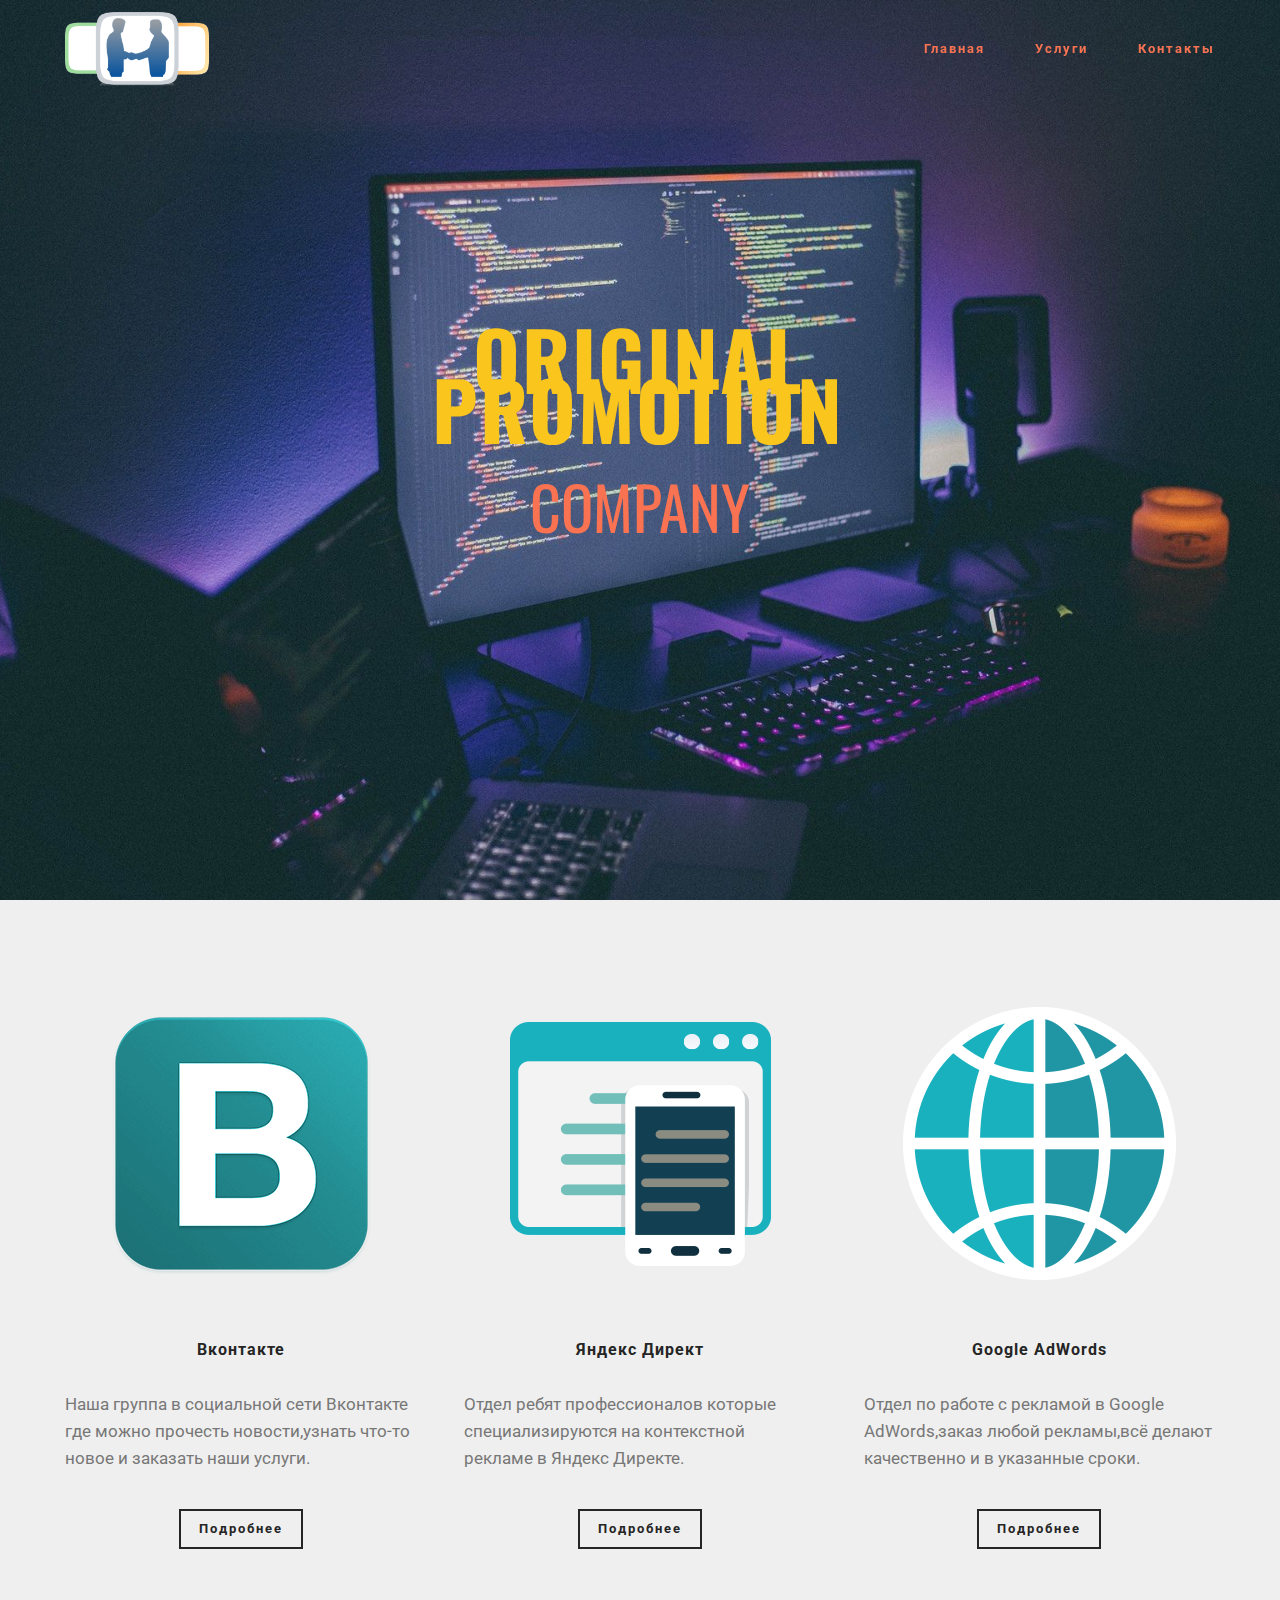
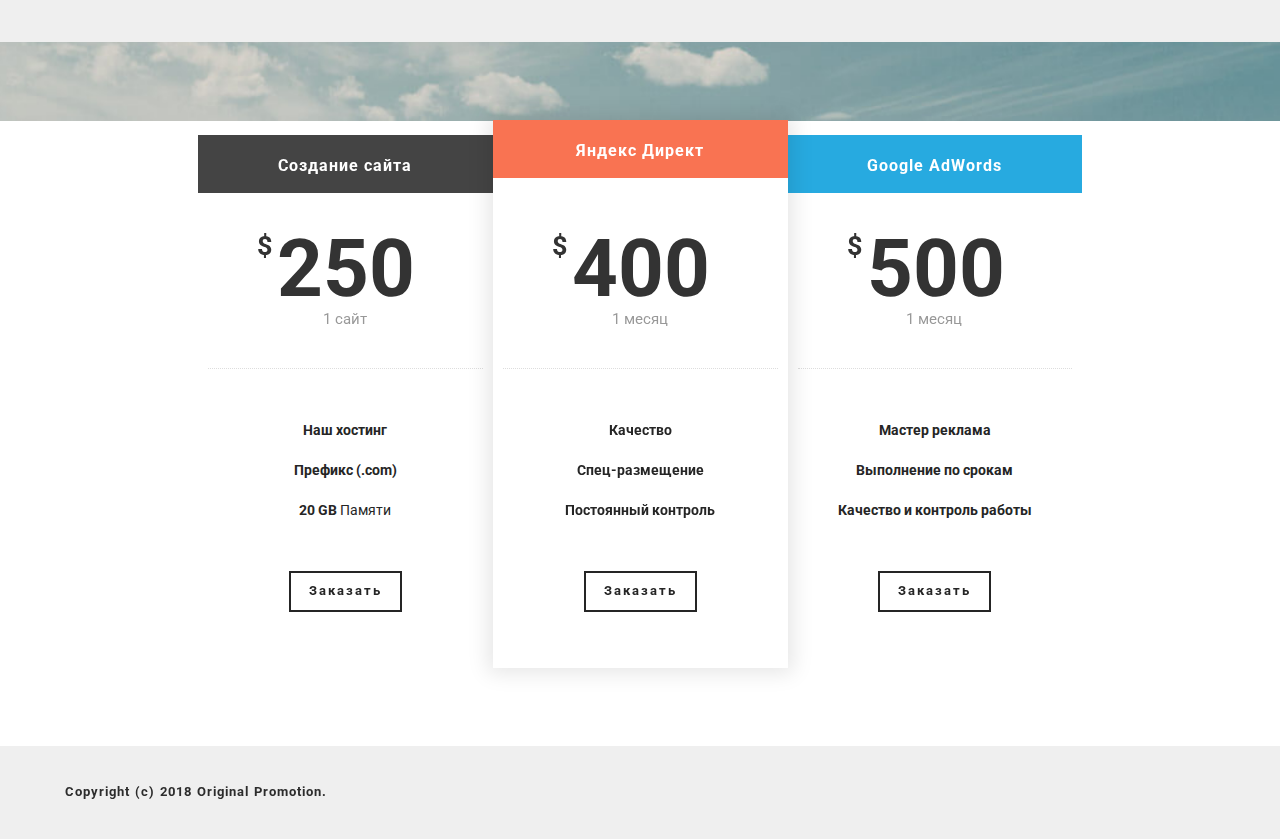
==== page1.html @ fa87a6d0 "create github pages" ====
<!DOCTYPE html>
<html >
<head>
  <!-- Site made with Mobirise Website Builder v4.6.6, https://mobirise.com -->
  <meta charset="UTF-8">
  <meta http-equiv="X-UA-Compatible" content="IE=edge">
  <meta name="generator" content="Mobirise v4.6.6, mobirise.com">
  <meta name="viewport" content="width=device-width, initial-scale=1, minimum-scale=1">
  <link rel="shortcut icon" href="assets/images/criacao-de-sites-rj-13-128x128.png" type="image/x-icon">
  <meta name="description" content="Website Maker Description">
  <title>Услуги</title>
  <link rel="stylesheet" href="https://fonts.googleapis.com/css?family=Roboto:700,400&subset=cyrillic,latin,greek,vietnamese">
  <link rel="stylesheet" href="assets/bootstrap/css/bootstrap.min.css">
  <link rel="stylesheet" href="assets/soundcloud-plugin/style.css">
  <link rel="stylesheet" href="assets/animate.css/animate.min.css">
  <link rel="stylesheet" href="assets/mobirise/css/style.css">
  <link rel="stylesheet" href="assets/mobirise/css/mbr-additional.css" type="text/css">
  
  
  
</head>
<body>
  <section class="mbr-navbar mbr-navbar--freeze mbr-navbar--absolute mbr-navbar--sticky mbr-navbar--auto-collapse mbr-navbar--transparent" id="ext_menu-1" data-rv-view="21">
    <div class="mbr-navbar__section mbr-section">
        <div class="mbr-section__container container">
            <div class="mbr-navbar__container">
                <div class="mbr-navbar__column mbr-navbar__column--s mbr-navbar__brand">
                    <span class="mbr-navbar__brand-link mbr-brand mbr-brand--inline">
                        <span class="mbr-brand__logo"><a href="index.html"><img src="assets/images/original-promotion-logo-01-18-03-18-249x128.png" class="mbr-navbar__brand-img mbr-brand__img" alt="Original Promotion "></a></span>
                        
                    </span>
                </div>
                <div class="mbr-navbar__hamburger mbr-hamburger"><span class="mbr-hamburger__line"></span></div>
                <div class="mbr-navbar__column mbr-navbar__menu">
                    <nav class="mbr-navbar__menu-box mbr-navbar__menu-box--inline-right">
                        <div class="mbr-navbar__column">
                            <ul class="mbr-navbar__items mbr-navbar__items--right float-left mbr-buttons mbr-buttons--freeze mbr-buttons--right btn-decorator mbr-buttons--active mbr-buttons--only-links"><li class="mbr-navbar__item"><a class="mbr-buttons__link btn text-danger" href="index.html">Главная</a></li><li class="mbr-navbar__item"><a class="mbr-buttons__link btn text-danger" href="page1.html">Услуги</a></li><li class="mbr-navbar__item"><a class="mbr-buttons__link btn text-danger" href="page2.html">Контакты</a></li></ul>                            
                            
                        </div>
                    </nav>
                </div>
            </div>
        </div>
    </div>
</section>

<section class="engine"><a href="https://mobirise.ws/n">mobile website creator app</a></section><section class="mbr-box mbr-section mbr-section--relative mbr-section--fixed-size mbr-section--full-height mbr-section--bg-adapted mbr-parallax-background mbr-after-navbar" id="header4-p" data-rv-view="52" style="background-image: url(assets/images/mbr-1620x1080.jpg);">
    <div class="mbr-box__magnet mbr-box__magnet--sm-padding mbr-box__magnet--center-center">
        
        <div class="mbr-box__container mbr-section__container container">
            <div class="mbr-box mbr-box--stretched"><div class="mbr-box__magnet mbr-box__magnet--center-center">
                <div class="row"><div class=" col-sm-8 col-sm-offset-2">
                    <div class="mbr-hero animated fadeInUp">
                        <h1 class="mbr-hero__text">ORIGINAL PROMOTION<br><br></h1>
                        <p class="mbr-hero__subtext">COMPANY</p>
                    </div>
                    
                </div></div>
            </div></div>
        </div>
        
    </div>
</section>

<section class="mbr-section mbr-section--relative mbr-section--fixed-size" id="features1-q" data-rv-view="55" style="background-color: rgb(239, 239, 239);">
    
    
    <div class="mbr-section__container container mbr-section__container--std-top-padding" style="padding-top: 93px;">
        <div class="mbr-section__row row">
            <div class="mbr-section__col col-xs-12 col-sm-4">
                <div class="mbr-section__container mbr-section__container--center mbr-section__container--middle">
                    <figure class="mbr-figure"><img src="assets/images/bootstrap.png" class="mbr-figure__img"></figure>
                </div>
                <div class="mbr-section__container mbr-section__container--middle">
                    <div class="mbr-header mbr-header--reduce mbr-header--center mbr-header--wysiwyg">
                        <h3 class="mbr-header__text">Вконтакте</h3>
                    </div>
                </div>
                <div class="mbr-section__container mbr-section__container--middle">
                    <div class="mbr-article mbr-article--wysiwyg">
                        <p>Наша группа в социальной сети Вконтакте где можно прочесть новости,узнать что-то новое и заказать наши услуги.</p>
                    </div>
                </div>
                <div class="mbr-section__container mbr-section__container--last" style="padding-bottom: 93px;">
                    <div class="mbr-buttons mbr-buttons--center"><a href="https://mobirise.com" class="mbr-buttons__btn btn btn-wrap btn-xs-lg btn-default">Подробнее</a></div>
                </div>
            </div>
            <div class="mbr-section__col col-xs-12 col-sm-4">
                <div class="mbr-section__container mbr-section__container--center mbr-section__container--middle">
                    <figure class="mbr-figure"><img src="assets/images/responsive.png" class="mbr-figure__img"></figure>
                </div>
                <div class="mbr-section__container mbr-section__container--middle">
                    <div class="mbr-header mbr-header--reduce mbr-header--center mbr-header--wysiwyg">
                        <h3 class="mbr-header__text">Яндекс Директ</h3>
                    </div>
                </div>
                <div class="mbr-section__container mbr-section__container--middle">
                    <div class="mbr-article mbr-article--wysiwyg">
                        <p>Отдел ребят профессионалов которые специализируются на контекстной рекламе в Яндекс Директе.</p>
                    </div>
                </div>
                <div class="mbr-section__container mbr-section__container--last" style="padding-bottom: 93px;">
                    <div class="mbr-buttons mbr-buttons--center"><a href="https://mobirise.com" class="mbr-buttons__btn btn btn-wrap btn-xs-lg btn-default">Подробнее</a></div>
                </div>
            </div>
            
            <div class="mbr-section__col col-xs-12 col-sm-4">
                <div class="mbr-section__container mbr-section__container--center mbr-section__container--middle">
                    <figure class="mbr-figure"><img src="assets/images/unlimited-websites.png" class="mbr-figure__img"></figure>
                </div>
                <div class="mbr-section__container mbr-section__container--middle">
                    <div class="mbr-header mbr-header--reduce mbr-header--center mbr-header--wysiwyg">
                        <h3 class="mbr-header__text">Google AdWords</h3>
                    </div>
                </div>
                <div class="mbr-section__container mbr-section__container--middle">
                    <div class="mbr-article mbr-article--wysiwyg">
                        <p>Отдел по работе с рекламой в&nbsp;Google AdWords,заказ любой рекламы,всё делают качественно и в указанные сроки.</p>
                    </div>
                </div>
                <div class="mbr-section__container mbr-section__container--last" style="padding-bottom: 93px;">
                    <div class="mbr-buttons mbr-buttons--center"><a href="https://mobirise.com" class="mbr-buttons__btn btn btn-wrap btn-xs-lg btn-default">Подробнее</a></div>
                </div>
            </div>
            
            
            
            
            
        </div>
    </div>
</section>

<section class="mbr-section mbr-section--relative mbr-section--fixed-size mbr-parallax-background" id="pricing-table1-g" data-rv-view="25" style="background-image: url(assets/images/bg3.jpg);">
    
    <div class="mbr-section__container mbr-section__container--std-top-padding container" style="padding-top: 93px; margin-bottom: 0px;">
        <div class="row">
            
            <div class="mbr-plan col-xs-12 mbr-plan--first col-lg-3 col-sm-4 col-lg-offset-1-5 col-sm-0">
                <div class="mbr-plan__box">
                    <div class="mbr-plan__header">
                        <div class="mbr-header mbr-header--reduce mbr-header--center mbr-header--wysiwyg">
                            <h3 class="mbr-header__text">Создание сайта</h3>
                        </div>
                    </div>
                    <div class="mbr-plan__number">
                        <div class="mbr-number mbr-number--price">
                            <div class="mbr-number__num">
                                <div class="mbr-number__group">
                                    <sup class="mbr-number__left">$</sup><span class="mbr-number__value">250</span>
                                </div>
                            </div>
                            <div class="mbr-number__caption">1 сайт</div>
                        </div>
                    </div>
                    <div class="mbr-plan__details"><ul><li><strong>Наш хостинг</strong></li><li><strong>Префикс (.com)</strong></li><li><strong>20 GB</strong> Памяти</li></ul></div>
                    <div class="mbr-plan__buttons">
                        <div class="mbr-buttons mbr-buttons--center"><a href="https://mobirise.com" class="mbr-buttons__btn btn btn-wrap btn-xs-lg btn-default">Заказать</a></div>
                    </div>
                </div>
            </div>
            <div class="mbr-plan col-xs-12 mbr-plan--danger mbr-plan--favorite col-lg-3 col-sm-4">
                <div class="mbr-plan__box">
                    <div class="mbr-plan__header">
                        <div class="mbr-header mbr-header--reduce mbr-header--center mbr-header--wysiwyg">
                            <h3 class="mbr-header__text">Яндекс Директ</h3>
                        </div>
                    </div>
                    <div class="mbr-plan__number">
                        <div class="mbr-number mbr-number--price">
                            <div class="mbr-number__num">
                                <div class="mbr-number__group">
                                    <sup class="mbr-number__left">$</sup><span class="mbr-number__value">400</span>
                                </div>
                            </div>
                            <div class="mbr-number__caption">1 месяц</div>
                        </div>
                    </div>
                    <div class="mbr-plan__details"><ul><li><strong>Качество<br>Спец-размещение<br>Постоянный контроль</strong></li></ul></div>
                    <div class="mbr-plan__buttons">
                        <div class="mbr-buttons mbr-buttons--center"><a href="https://mobirise.com" class="mbr-buttons__btn btn btn-wrap btn-xs-lg btn-default">Заказать</a></div>
                    </div>
                </div>
            </div>
            <div class="mbr-plan col-xs-12 mbr-plan--info mbr-plan--last col-lg-3 col-sm-4">
                <div class="mbr-plan__box">
                    <div class="mbr-plan__header">
                        <div class="mbr-header mbr-header--reduce mbr-header--center mbr-header--wysiwyg">
                            <h3 class="mbr-header__text">Google AdWords</h3>
                        </div>
                    </div>
                    <div class="mbr-plan__number">
                        <div class="mbr-number mbr-number--price">
                            <div class="mbr-number__num">
                                <div class="mbr-number__group">
                                    <sup class="mbr-number__left">$</sup><span class="mbr-number__value">500</span>
                                </div>
                            </div>
                            <div class="mbr-number__caption">1 месяц</div>
                        </div>
                    </div>
                    <div class="mbr-plan__details"><ul><li><strong>Мастер реклама<br>Выполнение по срокам<br>Качество и контроль работы</strong></li></ul></div>
                    <div class="mbr-plan__buttons">
                        <div class="mbr-buttons mbr-buttons--center"><a href="https://mobirise.com" class="mbr-buttons__btn btn btn-wrap btn-xs-lg btn-default">Заказать</a></div>
                    </div>
                </div>
            </div>
            
        </div>
    </div>
</section>

<footer class="mbr-section mbr-section--relative mbr-section--fixed-size" id="footer1-c" data-rv-view="32" style="background-color: rgb(239, 239, 239);">
    
    <div class="mbr-section__container container">
        <div class="mbr-footer mbr-footer--wysiwyg row" style="padding-top: 36.9px; padding-bottom: 36.9px;">
            <div class="col-sm-12">
                <p class="mbr-footer__copyright"><strong>Copyright (c) 2018 Original Promotion.&nbsp;</strong></p>
            </div>
        </div>
    </div>
</footer>


  <script src="assets/web/assets/jquery/jquery.min.js"></script>
  <script src="assets/bootstrap/js/bootstrap.min.js"></script>
  <script src="assets/smooth-scroll/smooth-scroll.js"></script>
  <script src="assets/jarallax/jarallax.js"></script>
  <script src="assets/mobirise/js/script.js"></script>
  
  
</body>
</html>
---- assets/soundcloud-plugin/style.css ----
.addons-container {
  position: relative;
  margin-left: auto;
  margin-right: auto;
  padding-right: 15px;
  padding-left: 15px; }
  @media (min-width: 576px) {
    .addons-container {
      padding-right: 15px;
      padding-left: 15px; } }
  @media (min-width: 768px) {
    .addons-container {
      padding-right: 15px;
      padding-left: 15px; } }
  @media (min-width: 992px) {
    .addons-container {
      padding-right: 15px;
      padding-left: 15px; } }
  @media (min-width: 1200px) {
    .addons-container {
      padding-right: 15px;
      padding-left: 15px; } }
  @media (min-width: 576px) {
    .addons-container {
      width: 540px;
      max-width: 100%; } }
  @media (min-width: 768px) {
    .addons-container {
      width: 720px;
      max-width: 100%; } }
  @media (min-width: 992px) {
    .addons-container {
      width: 960px;
      max-width: 100%; } }
  @media (min-width: 1200px) {
    .addons-container {
      width: 1140px;
      max-width: 100%; } }

.addons-container-inner{
    position: relative;
    width: 100%;
    min-height: 1px;
    padding-right: 15px;
    padding-left: 15px;
}
@media (min-width: 567px) {
    .addons-container-inner{
        -ms-flex: 0 0 66.666667%;
        flex: 0 0 66.666667%;
        max-width: 66.666667%;
    }
}
.addons-row{
    display: flex;
    justify-content:center;
}
---- assets/mobirise/css/style.css ----
.is-builder .animated {
  -webkit-animation-name: none !important;
  animation-name: none !important;
}
html {
  position: relative;
  min-height: 100%;
}
.mbr-embedded-video {
  position: relative;
}
.mbr-background-video,
.mbr-background-video-preview {
  bottom: 0;
  left: 0;
  overflow: hidden;
  position: absolute;
  right: 0;
  top: 0;
}
.mbr-parallax-background,
.mbr-background {
  background-attachment: fixed !important;
  background-position: 50% 0;
  background-repeat: no-repeat;
  background-size: cover !important;
}
.mbr-hidden-scrollbar .mbr-parallax-background {
  background-size: auto 130%;
}
.mobile .mbr-parallax-background {
  background-attachment: scroll !important;
}
.mbr-background {
  background-attachment: scroll !important;
}
.mbr-navbar {
  position: relative;
  width: 100%;
}
.mbr-navbar:before {
  content: "";
  display: block;
}
.mbr-navbar__brand-link:after,
.mbr-navbar__brand-img {
  max-height: 74px;
  height: 100%;
}
.mbr-navbar:before,
.mbr-navbar__container {
  height: 98px;
}
.mbr-navbar--ss .mbr-navbar__brand-link:after,
.mbr-navbar--ss .mbr-navbar__brand-img {
  height: 74px;
}
.mbr-navbar--ss:before,
.mbr-navbar--ss .mbr-navbar__container {
  height: 98px;
}
.mbr-navbar--xs .mbr-navbar__brand-link:after,
.mbr-navbar--xs .mbr-navbar__brand-img {
  height: 32px;
}
.mbr-navbar--xs:before,
.mbr-navbar--xs .mbr-navbar__container {
  height: 56px;
}
.mbr-navbar--s .mbr-navbar__brand-link:after,
.mbr-navbar--s .mbr-navbar__brand-img {
  height: 48px;
}
.mbr-navbar--s:before,
.mbr-navbar--s .mbr-navbar__container {
  height: 72px;
}
.mbr-navbar--m .mbr-navbar__brand-link:after,
.mbr-navbar--m .mbr-navbar__brand-img {
  height: 64px;
}
.mbr-navbar--m:before,
.mbr-navbar--m .mbr-navbar__container {
  height: 88px;
}
.mbr-navbar--l .mbr-navbar__brand-link:after,
.mbr-navbar--l .mbr-navbar__brand-img {
  height: 96px;
}
.mbr-navbar--l:before,
.mbr-navbar--l .mbr-navbar__container {
  height: 120px;
}
.mbr-navbar--xl .mbr-navbar__brand-link:after,
.mbr-navbar--xl .mbr-navbar__brand-img {
  height: 128px;
}
.mbr-navbar--xl:before,
.mbr-navbar--xl .mbr-navbar__container {
  height: 152px;
}
.mbr-navbar--short .mbr-navbar__brand-link:after,
.mbr-navbar--short .mbr-navbar__brand-img {
  height: 40px;
}
.mbr-navbar--short .mbr-brand__logo .mbr-iconfont{
  font-size: 40px;
}
.mbr-navbar--short:before,
.mbr-navbar--short .mbr-navbar__container {
  height: 64px;
}
.mbr-navbar--short .mbr-navbar__container {
  padding: 12px 0;
}
@media (max-width: 767px) {
  .mbr-navbar--short .mbr-navbar__brand-link:after,
  .mbr-navbar--short .mbr-navbar__brand-img {
    height: 31px;
  }
  .mbr-navbar--short:before,
  .mbr-navbar--short .mbr-navbar__container {
    height: 45px;
  }
  .mbr-navbar--short .mbr-navbar__container {
    padding: 7px 0;
  }
}
.mbr-navbar__brand-img {
  position: relative;
}
.mbr-navbar__brand-img,
.mbr-navbar__container,
.mbr-navbar__section {
  -webkit-transition: all 300ms ease-in-out 0s;
  -o-transition: all 300ms ease-in-out 0s;
  transition: all 300ms ease-in-out 0s;
}
.mbr-navbar__section {
  background: #2c2c2c;
  height: auto;
  position: absolute;
  top: 0;
  width: 100%;
  z-index: 1000;
}
.mbr-navbar__container {
  display: table;
  padding: 12px 0;
  width: 100%;
}
.mbr-navbar__menu-box {
  display: table;
  width: 100%;
}
.mbr-navbar__menu-box--inline-left,
.mbr-navbar__menu-box--inline-center,
.mbr-navbar__menu-box--inline-right {
  display: block;
  text-align: left;
}
.mbr-navbar__menu-box--inline-center {
  text-align: center;
}
.mbr-navbar__menu-box--inline-right {
  text-align: right;
}
.mbr-navbar__column {
  display: table-cell;
  vertical-align: middle;
}
.mbr-navbar__column--xxs {
  width: 1%;
}
.mbr-navbar__column--xs {
  width: 10%;
}
.mbr-navbar__column--s {
  width: 20%;
}
.mbr-navbar__column--m {
  width: 30%;
}
.mbr-navbar__column--l {
  width: 40%;
}
.mbr-navbar__column--xl {
  width: 50%;
}
.mbr-navbar__menu-box--inline-left .mbr-navbar__column,
.mbr-navbar__menu-box--inline-center .mbr-navbar__column,
.mbr-navbar__menu-box--inline-right .mbr-navbar__column {
  display: inline-block;
}
.mbr-navbar__items {
  float: left;
  padding-left: 0px;
  position: relative;
  left: -20px;
}
.mbr-navbar__items--right {
  float: right;
  left: 0;
}
.float-left {
  float: left;
}
.mbr-navbar__item {
  display: block;
  float: left;
  position: relative;
}
.mbr-navbar__hamburger {
  display: none;
  margin-top: -11px;
  position: absolute;
  right: 0;
  top: 50%;
  z-index: 10000;
}
.mbr-navbar--collapsed .mbr-navbar__container {
  position: relative;
}
.mbr-navbar--collapsed .mbr-navbar__column {
  display: block;
  width: 100%;
}
.mbr-navbar--collapsed .mbr-navbar__items--right {
  padding-top: 13px;
}
.mbr-navbar--collapsed .mbr-navbar__menu {
  background: rgba(0, 0, 0, 0.9);
  display: none;
  height: 100%;
  left: 0;
  position: fixed;
  top: 0;
  width: 100%;
  z-index: 9999;
}
.mbr-navbar--collapsed .mbr-navbar__menu-box {
  display: table-cell;
  vertical-align: middle;
}
.mbr-navbar--collapsed .mbr-navbar__items {
  float: none;
}
.mbr-navbar--collapsed .mbr-navbar__item {
  float: none;
}
.mbr-navbar--collapsed .mbr-navbar__hamburger {
  display: block;
}
.mbr-navbar--collapsed.mbr-navbar--open .mbr-navbar__menu {
  display: table;
}
.mbr-navbar--collapsed.mbr-navbar--open:not(.mbr-navbar--sticky) .mbr-navbar__section {
  background: none;
  position: fixed;
}
.mbr-navbar--collapsed.mbr-navbar--open .mbr-navbar__brand {
  visibility: hidden;
}
.mbr-navbar--collapsed.mbr-navbar--sticky.mbr-navbar--open .mbr-navbar__brand {
  visibility: visible;
}
.mbr-navbar--collapsed.mbr-navbar--open .mbr-navbar__brand-img,
.mbr-navbar--collapsed.mbr-navbar--open .mbr-navbar__container {
  -webkit-transition: none;
  -o-transition: none;
  transition: none;
}
.mbr-navbar--freeze.mbr-navbar--collapsed.mbr-navbar--open .mbr-navbar__hamburger,
.mbr-navbar--freeze.mbr-navbar--collapsed.mbr-navbar--open .mbr-navbar__hamburger:hover {
  color: #fff !important;
}
.mbr-navbar--sticky .mbr-navbar__section {
  position: fixed;
}
.mbr-navbar--absolute {
  position: absolute;
}
/* fix for popup menu conflict */
@media (max-width: 480px) {
  .mbr-navbar--absolute.mbr-navbar[id^=menu-] {
    position: absolute;
  }
}
.mbr-navbar--transparent .mbr-navbar__section {
  background: none;
}
.mbr-navbar--stuck .mbr-navbar__section,
.mbr-navbar--relative .mbr-navbar__section {
  background: #2c2c2c;
}
@media (max-width: 991px) {
  .mbr-navbar--auto-collapse .mbr-navbar__container {
    position: relative;
  }
  .mbr-navbar--auto-collapse .mbr-navbar__column {
    display: block;
    width: 100%;
  }
  .mbr-navbar__column {
    max-height: 100vh;
    overflow-x: hidden;
    overflow-y:auto;
  }
  .mbr-navbar__column::-webkit-scrollbar {
    display:none;
  }
  .mbr-navbar--auto-collapse .mbr-navbar__items--right {
    padding-top: 13px;
  }
  .mbr-navbar--auto-collapse .mbr-navbar__menu {
    background: rgba(0, 0, 0, 0.9);
    display: none;
    height: 100%;
    left: 0;
    position: fixed;
    top: 0;
    width: 100%;
    z-index: 9999;
  }
  .mbr-navbar--auto-collapse .mbr-navbar__menu-box {
    display: table-cell;
    vertical-align: middle;
  }
  .mbr-navbar--auto-collapse .mbr-navbar__items {
    float: none;
  }
  .mbr-navbar--auto-collapse .mbr-navbar__item {
    float: none;
  }
  .mbr-navbar--auto-collapse .mbr-navbar__hamburger {
    display: block;
  }
  .mbr-navbar--auto-collapse.mbr-navbar--open .mbr-navbar__menu {
    display: table;
  }
  .mbr-navbar--auto-collapse.mbr-navbar--open:not(.mbr-navbar--sticky) .mbr-navbar__section {
    background: none;
    position: fixed;
  }
  .mbr-navbar--auto-collapse.mbr-navbar--open .mbr-navbar__brand {
    visibility: hidden;
  }
  .mbr-navbar--auto-collapse.mbr-navbar--sticky.mbr-navbar--open .mbr-navbar__brand {
    visibility: visible;
  }
  .mbr-navbar--auto-collapse.mbr-navbar--open .mbr-navbar__brand-img,
  .mbr-navbar--auto-collapse.mbr-navbar--open .mbr-navbar__container {
    -webkit-transition: none;
    -o-transition: none;
    transition: none;
  }
}
.mbr-after-navbar:before {
  content: "";
  display: block;
  height: 98px;
}
.mbr-hamburger {
  cursor: pointer;
  height: 23px;
  width: 30px;
}
.mbr-hamburger:focus {
  outline: none;
}
.mbr-hamburger__line,
.mbr-hamburger__line:before,
.mbr-hamburger__line:after {
  content: "";
  position: absolute;
  display: block;
  height: 1px;
  cursor: pointer;
}
.mbr-hamburger__line,
.mbr-hamburger__line:before,
.mbr-hamburger__line:after {
  width: 30px;
  border-bottom: 5px solid;
  top: 9px;
}
.mbr-hamburger__line:before {
  top: -9px;
}
.mbr-hamburger__line:after {
  top: 9px;
}
.mbr-hamburger__line,
.mbr-hamburger__line:before,
.mbr-hamburger__line:after {
  -webkit-transition: all 300ms ease-in-out;
  transition: all 300ms ease-in-out;
}
.mbr-hamburger--open .mbr-hamburger__line {
  border-color: transparent;
}
.mbr-hamburger--open .mbr-hamburger__line:before,
.mbr-hamburger--open .mbr-hamburger__line:after {
  top: 0;
}
.mbr-hamburger--open .mbr-hamburger__line:before {
  -ms-transform: rotate(45deg);
  -webkit-transform: rotate(45deg);
  transform: rotate(45deg);
}
.mbr-hamburger--open .mbr-hamburger__line:after {
  top: 10px;
  -ms-transform: translatey(-10px) rotate(-45deg);
  -webkit-transform: translatey(-10px) rotate(-45deg);
  transform: translatey(-10px) rotate(-45deg);
}
@media (max-width: 767px) {
  .mbr-hamburger {
    height: 23px;
    width: 27px;
  }
  .mbr-hamburger__line,
  .mbr-hamburger__line:before,
  .mbr-hamburger__line:after {
    width: 27px;
    border-bottom: 4px solid;
    top: 9px;
  }
  .mbr-hamburger__line:before {
    top: -9px;
  }
  .mbr-hamburger__line:after {
    top: 9px;
  }
}

.navbar-dropdown .hamburger-icon {
  content: "";
  width: 16px;
  -webkit-box-shadow: 0 -6px 0 1px,0 0 0 1px,0 6px 0 1px;
  -moz-box-shadow: 0 -6px 0 1px,0 0 0 1px,0 6px 0 1px;
  box-shadow: 0 -6px 0 1px,0 0 0 1px,0 6px 0 1px;
}

.mbr-brand {
  display: block;
  float: left;
  position: relative;
}
.mbr-brand,
.mbr-brand:hover {
  text-decoration: none;
}
.mbr-brand__name {
  display: block;
  font-weight: bold;
  margin-top: 5px;
  text-align: center;
}
.mbr-brand__name,
.mbr-brand__name:hover {
  text-decoration: none;
}
.mbr-brand--inline {
  display: table;
}
.mbr-brand--inline:after {
  content: "";
  display: table-cell;
  width: 1px;
}
.mbr-brand--inline .mbr-brand__logo,
.mbr-brand--inline .mbr-brand__name {
  display: table-cell;
  vertical-align: middle;
}
.mbr-brand--inline .mbr-brand__logo {
  padding-right: 10px;
}
.mbr-brand--inline .mbr-brand__name {
  margin: 0;
  text-align: left;
}
.mbr-form {
  display: table;
  margin-top: -13px;
  position: relative;
  top: 14px;
  width: 100%;
}
.mbr-form__left,
.mbr-form__right {
  display: table-cell;
  vertical-align: top;
}
.mbr-form__left {
  padding-right: 3px;
}
.mbr-form__right {
  width: 1px;
}
@media (max-width: 530px) {
  .mbr-form {
    display: block;
    margin-top: -27px;
    position: relative;
    top: 26px;
  }
  .mbr-form__left,
  .mbr-form__right {
    display: block;
  }
  .mbr-form__left {
    margin-bottom: 12px;
    padding-right: 0;
  }
  .mbr-form__right {
    width: 100%;
  }
}
.mbr-section {
  padding: 0 20px;
}
.mbr-section--no-padding {
  padding: 0;
}
.mbr-section--relative {
  position: relative;
}
.mbr-section--fixed-size {
  overflow: hidden;
}
.mbr-section--full-height {
  height: 100vh;
}
.mbr-section--full-height.mbr-after-navbar:before {
  display: none;
}
.mbr-section--bg-adapted {
  background-attachment: scroll;
  background-position: 50% 0;
  background-repeat: no-repeat;
  background-size: cover;
}
.mbr-section--gray {
  background-color: #444444;
}
.mbr-section--light-gray {
  background-color: #f0f0f0;
}
.mbr-section--dark-gray {
  background-color: #3c3c3c;
}
.mbr-section__container {
  padding: 0;
  position: relative;
  z-index: 3;
}
.mbr-section__container--center {
  text-align: center;
}
.mbr-section__container--std-padding {
  padding: 93px 0;
}
.mbr-section__container--std-top-padding {
  padding-top: 93px;
}
.mbr-section__container--std-bot-padding {
  padding-bottom: 93px;
}
.mbr-section__container--sm-padding {
  padding: 41px 0;
}
.mbr-section__container--sm-top-padding {
  padding-top: 41px;
}
.mbr-section__container--sm-bot-padding {
  padding-bottom: 41px;
}
.mbr-section__container--isolated {
  padding-bottom: 93px;
  padding-top: 93px;
}
.mbr-section__container--first {
  padding-top: 93px;
  padding-bottom: 41px;
}
.mbr-section__container--middle {
  padding-bottom: 41px;
}
.mbr-section__container--last {
  padding-bottom: 93px;
}
.mbr-section__row {
  margin-left: -24px;
  margin-right: -24px;
}
.mbr-section__col {
  overflow: hidden;
  padding-left: 24px;
  padding-right: 24px;
}
.mbr-section__left {
  padding-right: 40px;
}
.mbr-section__right {
  padding-left: 15px;
}
.mbr-section__header {
  line-height: 1.5em;
  margin: -10px 0 0;
  text-align: center;
}
@media (min-width: 768px) {
  .mbr-section--short-paddings .mbr-section__container--std-padding {
    padding: 59px 0;
  }
  .mbr-section--short-paddings .mbr-section__container--std-top-padding {
    padding-top: 59px;
  }
  .mbr-section--short-paddings .mbr-section__container--std-bot-padding {
    padding-bottom: 59px;
  }
  .mbr-section--short-paddings .mbr-section__container--sm-padding {
    padding: 41px 0;
  }
  .mbr-section--short-paddings .mbr-section__container--sm-top-padding {
    padding-top: 41px;
  }
  .mbr-section--short-paddings .mbr-section__container--sm-bot-padding {
    padding-bottom: 41px;
  }
  .mbr-section--short-paddings .mbr-section__container--isolated {
    padding-bottom: 59px;
    padding-top: 59px;
  }
  .mbr-section--short-paddings .mbr-section__container--first {
    padding-top: 59px;
    padding-bottom: 41px;
  }
  .mbr-section--short-paddings .mbr-section__container--middle {
    padding-bottom: 41px;
  }
  .mbr-section--short-paddings .mbr-section__container--last {
    padding-bottom: 59px;
  }
}
@media (max-width: 767px) {
  .mbr-section__left {
    padding-right: 15px;
  }
  .mbr-section__right {
    padding-left: 15px;
    padding-top: 51px;
  }
}
.mbr-arrow {
  bottom: 71px;
  left: 0;
  line-height: 1px;
  padding: 0 20px;
  position: absolute;
  width: 100%;
  z-index: 3;
}
.mbr-arrow__link {
  display: inline-block;
  font-size: 26px;
}
.mbr-arrow__link,
.mbr-arrow__link:hover,
.mbr-arrow__link:focus {
  color: #fff;
}
.mbr-arrow--floating .mbr-arrow__link {
  -webkit-animation: floating-arrow 1.6s infinite ease-in-out 0s;
  -o-animation: floating-arrow 1.6s infinite ease-in-out 0s;
  animation: floating-arrow 1.6s infinite ease-in-out 0s;
}
@-webkit-keyframes floating-arrow {
  from {
    -webkit-transform: translateY(0);
    transform: translateY(0);
  }
  65% {
    -webkit-transform: translateY(11px);
    transform: translateY(11px);
  }
  to {
    -webkit-transform: translateY(0);
    transform: translateY(0);
  }
}
@-o-keyframes floating-arrow {
  from {
    -webkit-transform: translateY(0);
    transform: translateY(0);
  }
  65% {
    -webkit-transform: translateY(11px);
    transform: translateY(11px);
  }
  to {
    -webkit-transform: translateY(0);
    transform: translateY(0);
  }
}
@keyframes floating-arrow {
  from {
    -webkit-transform: translateY(0);
    transform: translateY(0);
  }
  65% {
    -webkit-transform: translateY(11px);
    transform: translateY(11px);
  }
  to {
    -webkit-transform: translateY(0);
    transform: translateY(0);
  }
}
.mbr-arrow--dark .mbr-arrow__link,
.mbr-arrow--dark .mbr-arrow__link:hover,
.mbr-arrow--dark .mbr-arrow__link:focus {
  color: #252525;
}
@media (max-width: 767px) {
  .mbr-arrow {
    bottom: 41px;
  }
}
@media (max-width: 320px) {
  .mbr-arrow {
    bottom: 21px;
    text-align: center;
  }
}
@media all and (device-width: 320px) and (device-height: 568px) and (orientation: portrait) {
  .mbr-arrow {
    bottom: 31px;
  }
}
.mbr-box {
  display: table;
  width: 100%;
}
.mbr-box--fixed {
  table-layout: fixed;
}
.mbr-box--stretched {
  height: 100%;
}
.mbr-box__magnet {
  display: table-cell;
  float: none;
  height: 100%;
  margin-bottom: 0;
  margin-top: 0;
  text-align: center;
  vertical-align: middle;
}
.mbr-box__magnet--sm-padding {
  padding: 41px 0;
}
.mbr-box__magnet--top-left,
.mbr-box__magnet--top-center,
.mbr-box__magnet--top-right {
  vertical-align: top;
}
.mbr-box__magnet--bottom-left,
.mbr-box__magnet--bottom-center,
.mbr-box__magnet--bottom-right {
  vertical-align: bottom;
}
.mbr-box__magnet--top-left,
.mbr-box__magnet--center-left,
.mbr-box__magnet--bottom-left {
  text-align: left;
}
.mbr-box__magnet--top-right,
.mbr-box__magnet--center-right,
.mbr-box__magnet--bottom-right {
  text-align: right;
}
.mbr-box__container {
  height: 50%;
}
@media (max-width: 767px) {
  .mbr-box__container {
    height: 100%;
  }
  .mbr-box--adapted {
    display: block;
  }
  .mbr-box--adapted > .mbr-box__magnet {
    display: block;
    height: auto;
  }
}
.mbr-overlay {
  background: #222;
  bottom: 0;
  left: 0;
  position: absolute;
  right: 0;
  top: 0;
  z-index: 2;
}
.mbr-google-map__marker {
  color: #252525;
  display: none;
  margin: 0;
}
.mbr-google-map--loaded .mbr-google-map__marker {
  display: block;
}
.mbr-hero {
  color: #fff;
  position: relative;
}
.mbr-hero__text {
  font-size: 46px;
  font-weight: bold;
  left: -2px;
  letter-spacing: 2px;
  line-height: 50px;
  margin: -18px 0 1px 0;
  padding-bottom: 41px;
  position: relative;
  top: 8px;
}
.mbr-hero__subtext {
  font-size: 21px;
  line-height: 29px;
  margin: -32px 0 3px 0;
  padding: 0 0 41px 0;
  position: relative;
  top: 6px;
}
.mbr-figure {
  display: inline-block;
  /*line-height: 1px;*/
  margin: 0;
  max-width: 100%;
  overflow: hidden;
  position: relative;
}
.mbr-figure--no-bg {
  background: none;
}
.mbr-figure--full-width {
  display: block;
  width: 100%;
}
.mbr-figure.mbr-after-navbar:before {
  display: none;
}
.mbr-figure--full-width iframe,
.mbr-figure--full-width .mbr-figure__img,
.mbr-figure--full-width .mbr-figure__map {
  width: 100%;
}
.mbr-figure iframe,
.mbr-figure__img,
.mbr-figure__map {
  max-width: 100%;
}
@-webkit-keyframes mapCircleLoading {
  from {
    -webkit-transform: rotate(0deg);
  }
  to {
    -webkit-transform: rotate(359deg);
  }
}
@keyframes mapCircleLoading {
  from {
    transform: rotate(0deg);
  }
  to {
    transform: rotate(359deg);
  }
}
.mbr-figure__map {
  height: 400px;
  position: relative;
}
.mbr-figure__map--short {
  height: 300px;
}
.mbr-figure__map iframe {
  height: 100%;
  width: 100%;
}
.mbr-figure__map [data-state-details] {
  color: #6b6763;
  font-family: "Roboto", Helvetica, Arial, sans-serif;
  height: 1.5em;
  margin-top: -0.75em;
  padding-left: 20px;
  padding-right: 20px;
  position: absolute;
  text-align: center;
  top: 50%;
  width: 100%;
}
.mbr-figure__map[data-state] {
  background: #e9e5dc;
}
.mbr-figure__map[data-state="loading"] [data-state-details] {
  display: none;
}
.mbr-figure__map[data-state="loading"]::after {
  content: "";
  -webkit-animation: mapCircleLoading .6s infinite linear;
  animation: mapCircleLoading .6s infinite linear;
  border-radius: 50%;
  border: 6px rgba(255, 255, 255, 0.35) solid;
  border-top-color: #fff;
  height: 40px;
  left: 50%;
  margin-left: -20px;
  margin-top: -20px;
  position: absolute;
  top: 50%;
  width: 40px;
}
.mbr-figure__caption {
  background: rgba(0, 0, 0, 0.5);
  bottom: 0;
  color: #fff;
  display: block;
  font-size: 17px;
  left: 0;
  line-height: 1.3em;
  min-height: 53px;
  padding: 17px 20px;
  position: absolute;
  text-align: left;
  width: 100%;
}
.mbr-figure__caption--no-padding {
  padding: 17px 0;
}
.mbr-figure--wysiwyg .mbr-figure__caption a,
.mbr-figure--wysiwyg .mbr-figure__caption a:hover {
  color: inherit;
  text-decoration: underline;
}
.mbr-figure--caption-inside-top .mbr-figure__caption {
  bottom: auto;
  top: 0;
}
.mbr-figure--caption-outside-top .mbr-figure__caption,
.mbr-figure--caption-outside-bottom .mbr-figure__caption {
  background: none;
  position: relative;
}
.mbr-figure--no-bg.mbr-figure--caption-outside-top .mbr-figure__caption,
.mbr-figure--no-bg.mbr-figure--caption-outside-bottom .mbr-figure__caption {
  color: #252525;
}
.mbr-figure--no-bg.mbr-figure--caption-outside-top .mbr-figure__caption {
  margin-top: -3px;
  padding-top: 0;
}
.mbr-figure--no-bg.mbr-figure--caption-outside-bottom .mbr-figure__caption {
  margin-top: -2px;
  padding-bottom: 0;
  top: 2px;
}
.mbr-figure__caption--std-grid {
  background: none;
  z-index: 2;
  overflow: hidden;
}
.mbr-figure__caption--std-grid:before {
  bottom: 0;
  content: "";
  position: absolute;
  top: 0;
  width: 200%;
  z-index: -1;
  margin-left: -50%;
}
.mbr-figure--caption-inside-top .mbr-figure__caption--std-grid:before,
.mbr-figure--caption-inside-bottom .mbr-figure__caption--std-grid:before {
  background: rgba(0, 0, 0, 0.6);
}
.mbr-figure__caption-small {
  color: #ccc;
  display: block;
  font-size: 14px;
  line-height: 1.3em;
}
.mbr-figure--no-bg.mbr-figure--caption-outside-top .mbr-figure__caption-small,
.mbr-figure--no-bg.mbr-figure--caption-outside-bottom .mbr-figure__caption-small {
  color: #777;
}
@media (max-width: 767px) {
  .mbr-figure--adapted {
    display: block;
    width: 100%;
  }
  .mbr-figure--adapted iframe,
  .mbr-figure--adapted .mbr-figure__img,
  .mbr-figure--adapted .mbr-figure__map {
    width: 100%;
  }
  .mbr-figure--caption-inside-top .mbr-figure__caption,
  .mbr-figure--caption-inside-bottom .mbr-figure__caption {
    background: none;
    position: relative;
  }
  .mbr-figure--caption-inside-top .mbr-figure__caption--std-grid:before,
  .mbr-figure--caption-inside-bottom .mbr-figure__caption--std-grid:before {
    display: none;
  }
}
.mbr-reviews {
  list-style: none;
  margin: 0 -15px;
  padding: 3px 0 0 0;
}
.mbr-reviews__item {
  position: relative;
  margin-top: 39px;
}
.mbr-reviews__text {
  background: #fafafa;
  border-radius: 3px;
  border: 1px solid #ededed;
  color: #777;
  font-size: 16px;
  line-height: 26px;
  padding: 20px;
  position: relative;
}
.mbr-reviews__text:before {
  -webkit-transform: rotate(45deg);
  -ms-transform: rotate(45deg);
  -o-transform: rotate(45deg);
  transform: rotate(45deg);
  width: 14px;
  height: 14px;
  background-color: #fafafa;
  border-color: #ededed;
  border-style: none solid solid none;
  border-width: 0 1px 1px 0;
  bottom: -8px;
  content: "";
  display: block;
  left: 50px;
  position: absolute;
}
.mbr-reviews__p {
  margin: 0;
}
.mbr-reviews__author {
  margin-top: 30px;
  padding-left: 102px;
  position: relative;
}
.mbr-reviews__author--short {
  margin-top: 27px;
  padding-left: 32px;
}
.mbr-reviews__author-img {
  width: 50px;
  height: 50px;
  border-radius: 50%;
  left: 33px;
  position: absolute;
  top: 0;
}
.mbr-reviews__author-name {
  color: #777;
  font-size: 14px;
  font-weight: bold;
  position: relative;
  top: -3px;
}
.mbr-reviews__author-bio {
  color: #999;
  font-size: 12px;
}
@media (max-width: 767px) {
  .mbr-reviews__author {
    padding-bottom: 32px;
  }
  .mbr-reviews__author--short {
    padding-bottom: 1px;
  }
}
@media (min-width: 768px) and (max-width: 991px) {
  .mbr-reviews__item:nth-of-type(2n+1) {
    clear: left;
  }
}
@media (min-width: 992px) {
  .mbr-reviews__item:nth-of-type(3n+1) {
    clear: left;
  }
}
@media (max-width: 991px) {
  .mbr-header--reduce .mbr-header__text {
    padding-top: 1em;
    margin-top: -1em;
  }
}
.mbr-header {
  margin-top: -20px;
  padding: 0;
  position: relative;
  text-align: left;
  top: 10px;
}
.mbr-header--std-padding {
  padding-bottom: 41px;
}
.mbr-header--center {
  text-align: center;
}
.mbr-header__text {
  display: block;
  font-size: 25px;
  font-weight: bold;
  letter-spacing: 6px;
  line-height: 1.5em;
  margin: 0;
}
.mbr-header__subtext {
  color: #777;
  font-size: 14px;
  font-style: italic;
  letter-spacing: 1px;
  margin: 8px 0 7px 0;
}
.mbr-header--inline {
  margin-top: 0;
  padding: 41px 0 28px 0;
  top: 0;
}
.mbr-header--inline .mbr-header__text {
  letter-spacing: 4px;
  line-height: 1em;
  margin: 15px 0 0 0;
}
@media (max-width: 767px) {
  .mbr-header--inline {
    padding: 47px 0 38px 0;
  }
  .mbr-header--inline .mbr-header__text {
    display: block;
    margin: 0 0 38px 0;
  }
  .mbr-header--auto-align .mbr-header__text,
  .mbr-header--auto-align .mbr-header__subtext {
    left: 0;
    text-align: center !important;
  }
}
@media (min-width: 768px) {
  .mbr-header--reduce {
    margin-top: -5px;
    top: 2px;
  }
  .mbr-header--reduce .mbr-header__text {
    font-size: 16px;
    letter-spacing: 1px;
    line-height: 1.1em;
    padding-top: 0.4em;
    margin-top: -0.4em;
  }
}
.mbr-social-icons__icon {
  -webkit-transition: all 0.2s ease-in-out 0s;
  -o-transition: all 0.2s ease-in-out 0s;
  transition: all 0.2s ease-in-out 0s;
  color: #fff;
  cursor: pointer;
  display: inline-block;
  font-size: 29px;
  height: 56px;
  line-height: 61px;
  margin: 0 10px 13px 0;
  position: relative;
  text-align: center;
  width: 56px;
}
.mbr-social-icons__icon:hover {
  color: #fff;
}
.mbr-social-icons--style-1 .mbr-social-icons__icon:hover {
  background: #252525 !important;
}
.mbr-contacts {
  color: #9c9c9c;
  font-size: 14px;
  line-height: 1.7em;
  padding: 45px 0 46px;
}
.mbr-contacts__img {
  max-width: 100%;
  margin: 6px 0 5px 40px;
}
.mbr-contacts__img--left {
  margin-left: 0;
}
.mbr-contacts__text {
  margin: 0;
}
.mbr-contacts__header {
  color: #fff;
  font-size: 14px;
  letter-spacing: 1px;
  margin-bottom: 20px;
  margin-top: 3px;
}
.mbr-contacts__list {
  list-style: none;
  margin: 0;
  padding: 0;
}
@media (max-width: 767px) {
  .mbr-contacts__img {
    margin-bottom: 10px;
  }
  .mbr-contacts__header {
    margin-top: 20px;
    margin-bottom: 10px;
  }
  .mbr-contacts__column {
    margin-top: 37px;
  }
}
.mbr-footer {
  color: #9c9c9c;
  font-size: 13px;
  letter-spacing: 1px;
  line-height: 1.5em;
  padding: 37px 0 39px;
  word-spacing: 1px;
}
.mbr-footer__copyright {
  margin: 0;
}
.mbr-buttons {
  margin: -26px 0 13px 0;
  position: relative;
  text-align: left;
  top: 26px;
}
.mbr-buttons__btn,
.mbr-buttons__link {
  margin: 0 10px 13px 0;
}
.mbr-buttons__btn,
.mbr-buttons__link,
.mbr-buttons__btn:hover,
.mbr-buttons__link:hover {
  text-decoration: none;
}
.mbr-buttons--top {
  top: 44px;
  margin-top: -62px;
}
.mbr-buttons--no-offset {
  margin-top: 0;
  top: 0;
}
.mbr-buttons--only-links {
  left: -20px;
}
.mbr-buttons--center {
  left: 5px;
  text-align: center;
}
.mbr-buttons--center.mbr-buttons--only-links {
  left: 0;
}
.mbr-buttons--right {
  text-align: right;
}
.mbr-buttons--right .mbr-buttons__btn,
.mbr-buttons--right .mbr-buttons__link {
  margin: 0 0 13px 10px;
}
.mbr-buttons--right.mbr-buttons--only-links {
  left: 20px;
}
.mbr-buttons--activated {
  left: 5px;
  text-align: center;
}
.mbr-buttons--activated .mbr-buttons__btn,
.mbr-buttons--activated .mbr-buttons__link {
  margin-left: 0;
  margin-right: 0;
}
.mbr-buttons--activated .mbr-buttons__link {
  font-size: 25px;
  padding: 10px 30px 2px;
}
.mbr-buttons--activated .mbr-buttons__btn {
  font-size: 15px;
  margin-top: 9px;
  padding: 15px 30px;
}
.mbr-buttons--freeze.mbr-buttons--activated .mbr-buttons__link {
  font-size: 25px !important;
}
.mbr-buttons--freeze.mbr-buttons--activated .mbr-buttons__link,
.mbr-buttons--freeze.mbr-buttons--activated .mbr-buttons__link:hover {
  color: #fff !important;
}
.mbr-buttons--freeze.mbr-buttons--activated .mbr-buttons__btn {
  font-size: 15px !important;
}
@media (max-width: 991px) {
  .mbr-buttons {
    top: 0;
  }
  form:not(.mbr-form) .mbr-buttons {
    top: 26px;
  }
  .mbr-buttons:first-child {
    margin-top: 0;
  }
  .mbr-buttons--active {
    left: 5px;
    text-align: center;
  }
  .mbr-buttons--active .mbr-buttons__btn,
  .mbr-buttons--active .mbr-buttons__link {
    margin-left: 0;
    margin-right: 0;
  }
  .mbr-buttons--right.mbr-buttons--only-links {
    left: 0;
  }
  .mbr-buttons--active .mbr-buttons__link {
    font-size: 25px;
    padding: 10px 30px 2px;
  }
  .mbr-buttons--active .mbr-buttons__btn {
    font-size: 15px;
    margin-top: 9px;
    padding: 15px 30px;
  }
  .mbr-buttons--freeze.mbr-buttons--active .mbr-buttons__link {
    font-size: 25px !important;
  }
  .mbr-buttons--freeze.mbr-buttons--active .mbr-buttons__link,
  .mbr-buttons--freeze.mbr-buttons--active .mbr-buttons__link:hover {
    color: #fff !important;
  }
  .mbr-buttons--freeze.mbr-buttons--active .mbr-buttons__btn {
    font-size: 15px !important;
  }
}
@media (max-width: 767px) {
  .mbr-buttons--auto-align {
    left: 5px;
    margin-top: -26px;
    text-align: center;
    top: 26px;
  }
  .mbr-buttons--auto-align.mbr-buttons--only-links {
    left: 0;
  }
}
@media (max-width: 530px) {
  .mbr-buttons {
    left: 0;
  }
  .mbr-buttons__btn,
  .mbr-buttons__link,
  .mbr-buttons--right .mbr-buttons__btn,
  .mbr-buttons--right .mbr-buttons__link {
    display: inline-block;
    margin: 0 0 13px 0;
    text-align: center;
    width: 100%;
  }
  .mbr-buttons--activated .mbr-buttons__btn,
  .mbr-buttons--activated .mbr-buttons__link,
  .mbr-buttons--active .mbr-buttons__btn,
  .mbr-buttons--active .mbr-buttons__link {
    width: auto;
  }
  .mbr-buttons--activated .mbr-buttons__btn,
  .mbr-buttons--active .mbr-buttons__btn {
    margin-top: 9px;
  }
}
.mbr-article {
  color: #777;
  font-size: 17px;
  line-height: 27px;
  text-align: left;
  position: relative;
  margin-top: -21px;
  top: 14px;
}
.mbr-article--wysiwyg h1,
.mbr-article--wysiwyg h2,
.mbr-article--wysiwyg h3,
.mbr-article--wysiwyg h4,
.mbr-article--wysiwyg h5,
.mbr-article--wysiwyg h6 {
  color: #252525;
  display: block;
  font-weight: bold;
  line-height: 1.3em;
  text-align: left;
}
.mbr-article--wysiwyg h1 {
  font-size: 27px;
  letter-spacing: 3px;
}
.mbr-article--wysiwyg h2 {
  font-size: 23px;
  letter-spacing: 2px;
}
.mbr-article--wysiwyg h3 {
  font-size: 19px;
  letter-spacing: 1px;
}
.mbr-article--wysiwyg h4 {
  font-size: 14px;
}
.mbr-article--wysiwyg h5 {
  font-size: 11px;
}
.mbr-article--wysiwyg h6 {
  font-size: 10px;
}
.mbr-article--wysiwyg p,
.mbr-article--wysiwyg ul,
.mbr-article--wysiwyg ol,
.mbr-article--wysiwyg blockquote {
  margin: 0 0 10px 0;
}
.mbr-article--wysiwyg blockquote {
  font-size: 17px;
  border-color: #f97352;
}
@media (max-width: 767px) {
  .mbr-article--auto-align.mbr-article--wysiwyg p,
  .mbr-article--auto-align {
    text-align: left !important;
  }
}
.social-likes__counter {
  -webkit-transition: all 0.2s ease-in-out 0s;
  -o-transition: all 0.2s ease-in-out 0s;
  transition: all 0.2s ease-in-out 0s;
  background: #3c3c3c;
  border-radius: 23px;
  font-size: 12px;
  height: 23px;
  line-height: 24px;
  min-width: 23px;
  padding: 0 5px;
  position: absolute;
  right: -7px;
  text-align: center;
  top: -7px;
}
.social-likes__counter_empty {
  display: none;
}
.social-likes_style-1 .social-likes__icon:hover {
  background: #252525 !important;
}
.social-likes_style-1 .social-likes__icon:hover .social-likes__counter {
  background: #f97352;
}
.social-likes_style-2 .social-likes__icon {
  background: #252525;
}
.social-likes_style-2 .social-likes__counter {
  background: #f97352;
}
.social-likes_style-2 .social-likes__icon:hover .social-likes__counter {
  background: #3c3c3c;
}
.mbr-plan {
  padding-bottom: 41px;
  padding-left: 1px;
  padding-right: 0;
  position: relative;
}
.mbr-plan--first,
.mbr-plan:first-child {
  padding-left: 0;
}
.mbr-plan--last,
.mbr-plan:last-child {
  padding-bottom: 93px;
}
.mbr-plan__box {
  background: #fff;
}
.mbr-plan__header {
  background: #444;
  overflow: hidden;
  padding: 20px 15px;
  color: #fff;
}
.mbr-plan__number {
  border-bottom: 1px dotted #ddd;
  color: #333;
  font-size: 80px;
  line-height: 0;
  margin: 0px 10px;
  padding: 41px 0;
  text-align: center;
  margin-bottom: 41px;
}
.mbr-plan__details {
  padding-bottom: 41px;
}
.mbr-plan__details ul,
.mbr-plan__list {
  list-style: none;
  margin: 0;
  padding: 0;
}
.mbr-plan__details ul {
  text-align: center;
}
.mbr-plan__details li,
.mbr-plan__item {
  line-height: 40px;
  padding: 0 15px;
}
.mbr-plan__item {
  text-align: center;
}
.mbr-plan__buttons {
  overflow: hidden;
  padding: 0 15px 41px;
}
.mbr-plan--favorite {
  margin-right: -1px;
  margin-top: -30px;
  padding-left: 0;
  top: 15px;
  z-index: 5;
}
.mbr-plan--favorite .mbr-plan__number:before {
  content: "";
  display: block;
  height: 15px;
}
.mbr-plan--favorite .mbr-plan__box {
  padding-bottom: 15px;
  box-shadow: 0px 0px 20px 5px rgba(0, 0, 0, 0.1);
}
.mbr-plan--primary .mbr-plan__header {
  background: #4c6972;
}
.mbr-plan--success .mbr-plan__header {
  background: #7ac673;
}
.mbr-plan--info .mbr-plan__header {
  background: #27aae0;
}
.mbr-plan--warning .mbr-plan__header {
  background: #faaf40;
}
.mbr-plan--danger .mbr-plan__header {
  background: #f97352;
}
@media (max-width: 767px) {
  .mbr-plan,
  .mbr-plan--first,
  .mbr-plan:first-child {
    padding-left: 15px;
    padding-right: 15px;
  }
  .mbr-plan__number {
    font-size: 79px;
  }
  .mbr-plan__details {
    font-size: 17px;
  }
  .mbr-plan--favorite {
    margin: 0;
    top: 0;
  }
}
.mbr-number {
  display: inline-block;
  margin-top: -0.12em;
}
.mbr-number__num {
  display: inline-table;
  height: 1em;
}
.mbr-number__group {
  display: table-cell;
  font-weight: bold;
  position: relative;
  vertical-align: middle;
}
.mbr-number__left {
  display: none;
  font-size: 0.34em;
  line-height: 0;
  padding: 0px 5px;
  vertical-align: super;
}
.mbr-number__right {
  display: none;
  font-size: 0.25em;
  padding: 0px 5px;
  vertical-align: middle;
  white-space: nowrap;
}
.mbr-number__caption {
  display: block;
  font-size: 0.19em;
  line-height: 1em;
  opacity: 0.5;
  padding-top: 0.5em;
  text-align: center;
}
.mbr-number--price .mbr-number__value {
  padding-right: 0.28em;
}
.mbr-number--price .mbr-number__left {
  display: inline;
}
.mbr-number--short-price .mbr-number__left,
.mbr-number--short-price .mbr-number__right {
  display: inline;
}
.mbr-number--short-price .mbr-number__caption {
  display: none;
}
.mbr-number--inverse-price .mbr-number__group {
  top: 0.1em;
}
.mbr-number--inverse-price .mbr-number__left {
  display: none;
}
.mbr-number--inverse-price .mbr-number__value {
  padding-left: 0.28em;
}
.mbr-number--inverse-price .mbr-number__right {
  display: inline;
}


/* iconfont default styling */
/* for buttons */
.mbr-iconfont.mbr-iconfont-btn,
.mbr-buttons__btn .mbr-iconfont{ /* depricated, used only for compatibility */
  padding-right: 0.3em;
  font-size: 2em;
  line-height: 0.4em;
  vertical-align: text-bottom;
  position: relative;
  top: -0.1em;
  text-decoration:none;
}

/* menu links */
.mbr-iconfont.mbr-iconfont-btn-parent,
.mbr-buttons__link .mbr-iconfont{ /* depricated, used only for compatibility */
  padding-right: 0.3em;
  font-size: 1.5em;
  position: relative;
  top: -0.2em;
  vertical-align:middle
}

/* msg-box4 */
.mbr-iconfont.mbr-iconfont-msg-box4,
.mbr-iconfont.mbr-iconfont-msg-box5{
  font-size: 357px;
  text-decoration:none;
  color:#FFFFFF;
}


/*menu logo */
.mbr-iconfont.mbr-iconfont-menu,
.mbr-iconfont.mbr-iconfont-ext__menu{
  font-size: 74px;
  text-decoration:none;
  color:#FFFFFF;
}

/* contacts1 */
.mbr-iconfont.mbr-iconfont-contacts1{
  font-size: 119px;
  text-decoration:none;
  color:#9C9C9C;
}

.mbr-iconfont.mbr-iconfont-features1{
  font-size: 250px; /* ~ image.height */
  text-decoration:none;
}

@media (max-width: 768px) {
  .image-size{
    width: 100% !important;
  }
  .content-size{
    width: 100%;
  }
}.engine {
	position: absolute;
	text-indent: -2400px;
	text-align: center;
	padding: 0;
	top: 0;
	left: -2400px;
}
---- assets/mobirise/css/mbr-additional.css ----
@import url(https://fonts.googleapis.com/css?family=Oswald:400,300,700);



#ext_menu-0 .mbr-brand__name {
  font-size: 16px;
}
#ext_menu-0.mbr-navbar--stuck .mbr-navbar__section {
  background: #2c2c2c;
}
#ext_menu-0 .mbr-navbar__hamburger {
  color: #28324e;
}
#ext_menu-0 .mbr-brand__name a {
  font-size: 19px;
  font-family: 'Oswald', sans-serif;
}
#header4-r H1 {
  font-family: 'Oswald', sans-serif;
  font-size: 80px;
  color: #fac51c;
}
#header4-r P {
  font-family: 'Oswald', sans-serif;
  font-size: 60px;
  color: #f97352;
}
#contacts3-a P {
  color: #fac51c;
}
#footer1-c P {
  color: #2c2c2c;
}



#header4-p H1 {
  font-family: 'Oswald', sans-serif;
  font-size: 80px;
  color: #fac51c;
}
#header4-p P {
  font-family: 'Oswald', sans-serif;
  font-size: 60px;
  color: #f97352;
}
#ext_menu-1 .mbr-brand__name {
  font-size: 16px;
}
#ext_menu-1.mbr-navbar--stuck .mbr-navbar__section {
  background: #2c2c2c;
}
#ext_menu-1 .mbr-navbar__hamburger {
  color: #28324e;
}
#ext_menu-1 .mbr-brand__name a {
  font-size: 19px;
  font-family: 'Oswald', sans-serif;
}
#footer1-c P {
  color: #2c2c2c;
}



#ext_menu-2 .mbr-brand__name {
  font-size: 16px;
}
#ext_menu-2.mbr-navbar--stuck .mbr-navbar__section {
  background: #2c2c2c;
}
#ext_menu-2 .mbr-navbar__hamburger {
  color: #28324e;
}
#ext_menu-2 .mbr-brand__name a {
  font-size: 19px;
  font-family: 'Oswald', sans-serif;
}
#header4-o H1 {
  font-family: 'Oswald', sans-serif;
  font-size: 80px;
  color: #fac51c;
}
#header4-o P {
  font-family: 'Oswald', sans-serif;
  font-size: 60px;
  color: #f97352;
}
#contacts3-a P {
  color: #fac51c;
}
#footer1-c P {
  color: #2c2c2c;
}
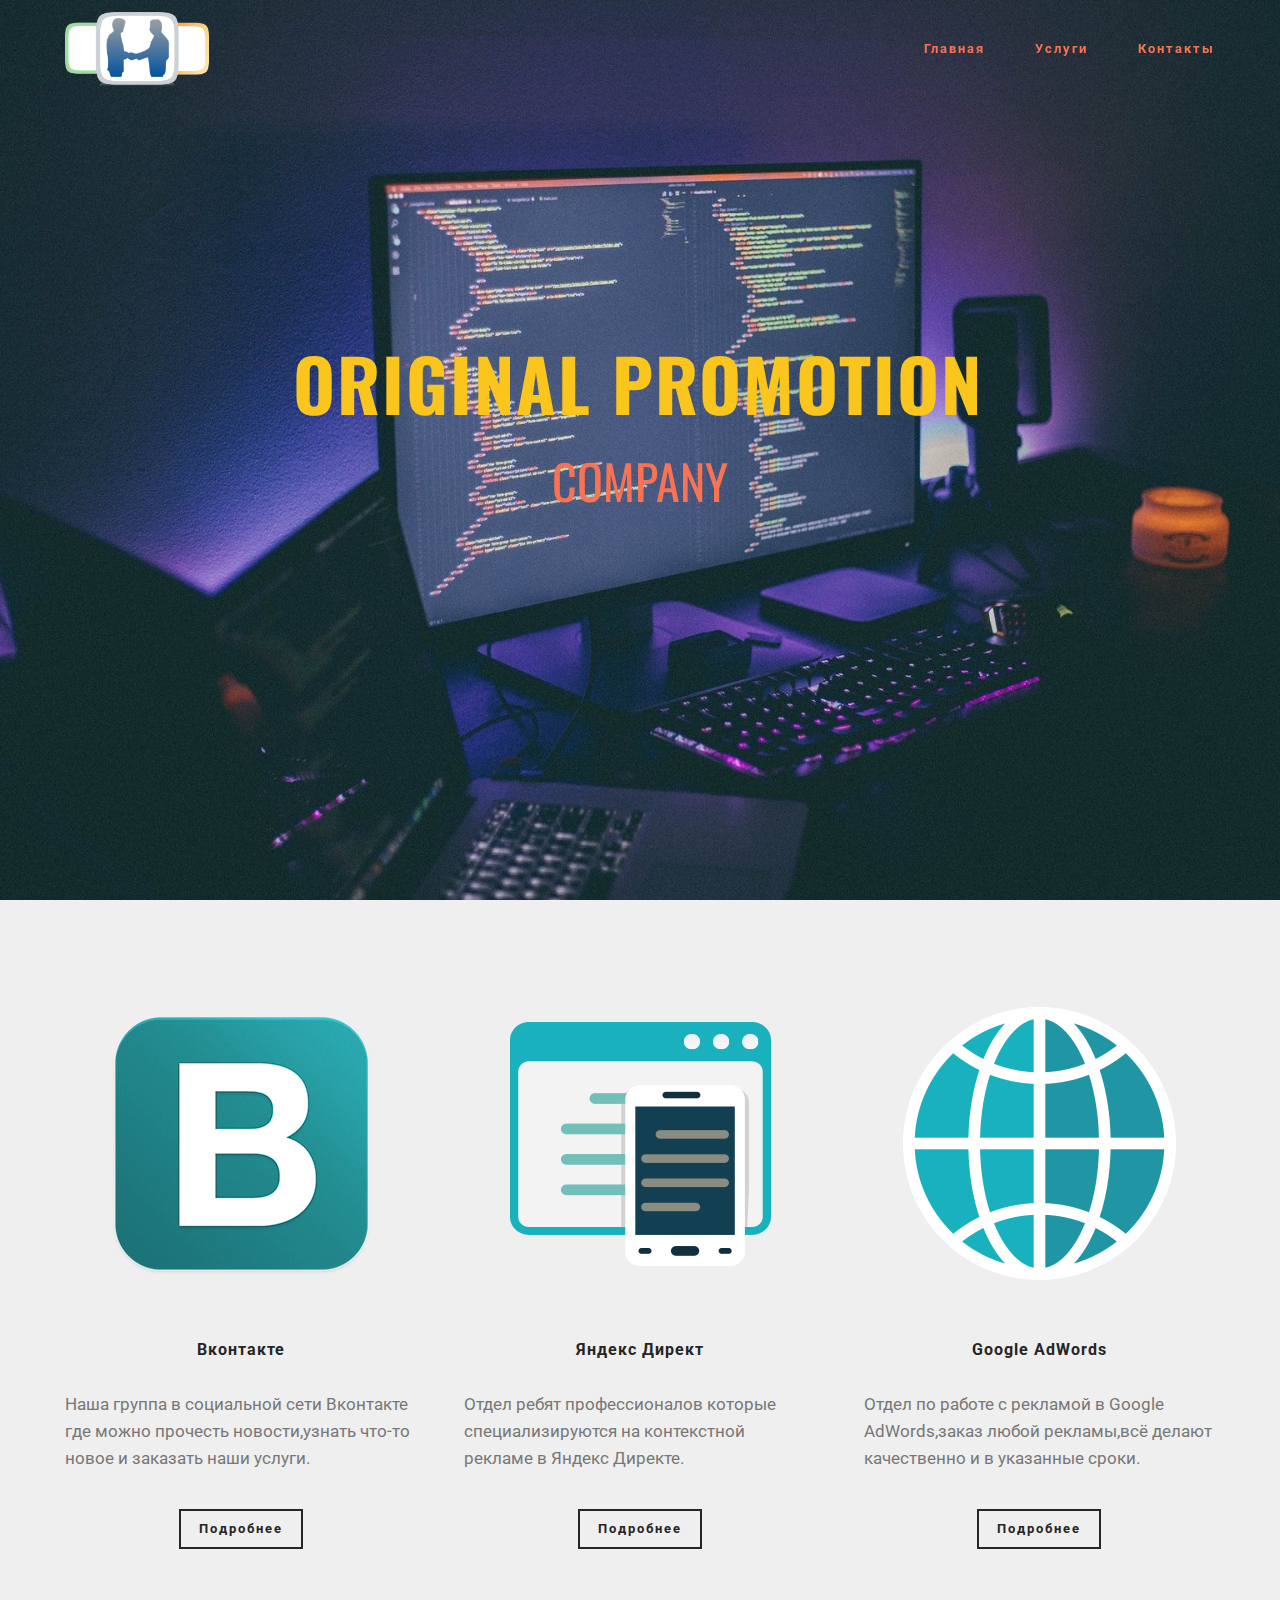
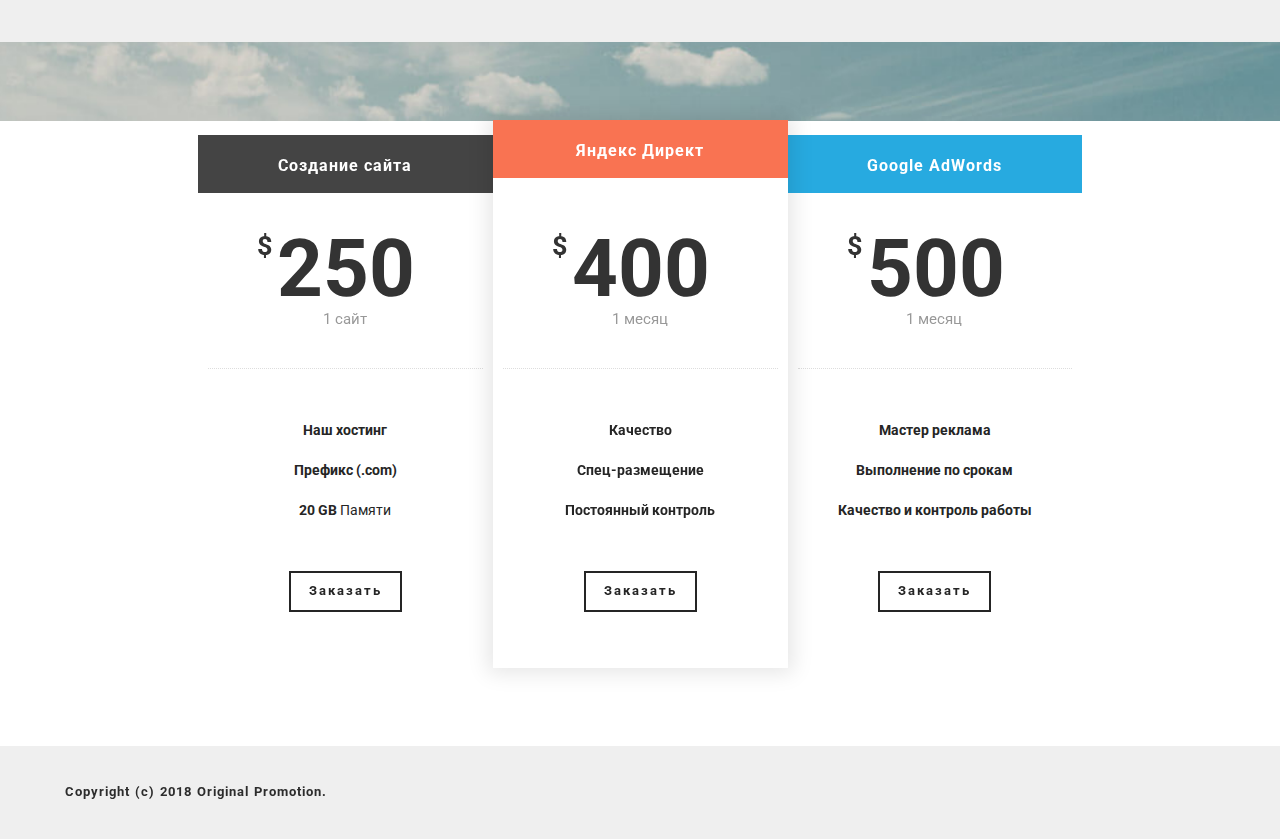
==== commit c7b736a4: "create github pages" ====
--- a/page1.html
+++ b/page1.html
@@ -44,7 +44,7 @@
     </div>
 </section>
 
-<section class="engine"><a href="https://mobirise.ws/n">mobile website creator app</a></section><section class="mbr-box mbr-section mbr-section--relative mbr-section--fixed-size mbr-section--full-height mbr-section--bg-adapted mbr-parallax-background mbr-after-navbar" id="header4-p" data-rv-view="52" style="background-image: url(assets/images/mbr-1620x1080.jpg);">
+<section class="engine"><a href="https://mobirise.ws/n">free website builder app</a></section><section class="mbr-box mbr-section mbr-section--relative mbr-section--fixed-size mbr-section--full-height mbr-section--bg-adapted mbr-parallax-background mbr-after-navbar" id="header4-p" data-rv-view="52" style="background-image: url(assets/images/mbr-1620x1080.jpg);">
     <div class="mbr-box__magnet mbr-box__magnet--sm-padding mbr-box__magnet--center-center">
         
         <div class="mbr-box__container mbr-section__container container">
--- a/assets/mobirise/css/mbr-additional.css
+++ b/assets/mobirise/css/mbr-additional.css
@@ -17,12 +17,12 @@
 }
 #header4-r H1 {
   font-family: 'Oswald', sans-serif;
-  font-size: 80px;
+  font-size: 72px;
   color: #fac51c;
 }
 #header4-r P {
   font-family: 'Oswald', sans-serif;
-  font-size: 60px;
+  font-size: 48px;
   color: #f97352;
 }
 #contacts3-a P {
@@ -36,12 +36,12 @@
 
 #header4-p H1 {
   font-family: 'Oswald', sans-serif;
-  font-size: 80px;
+  font-size: 72px;
   color: #fac51c;
 }
 #header4-p P {
   font-family: 'Oswald', sans-serif;
-  font-size: 60px;
+  font-size: 48px;
   color: #f97352;
 }
 #ext_menu-1 .mbr-brand__name {
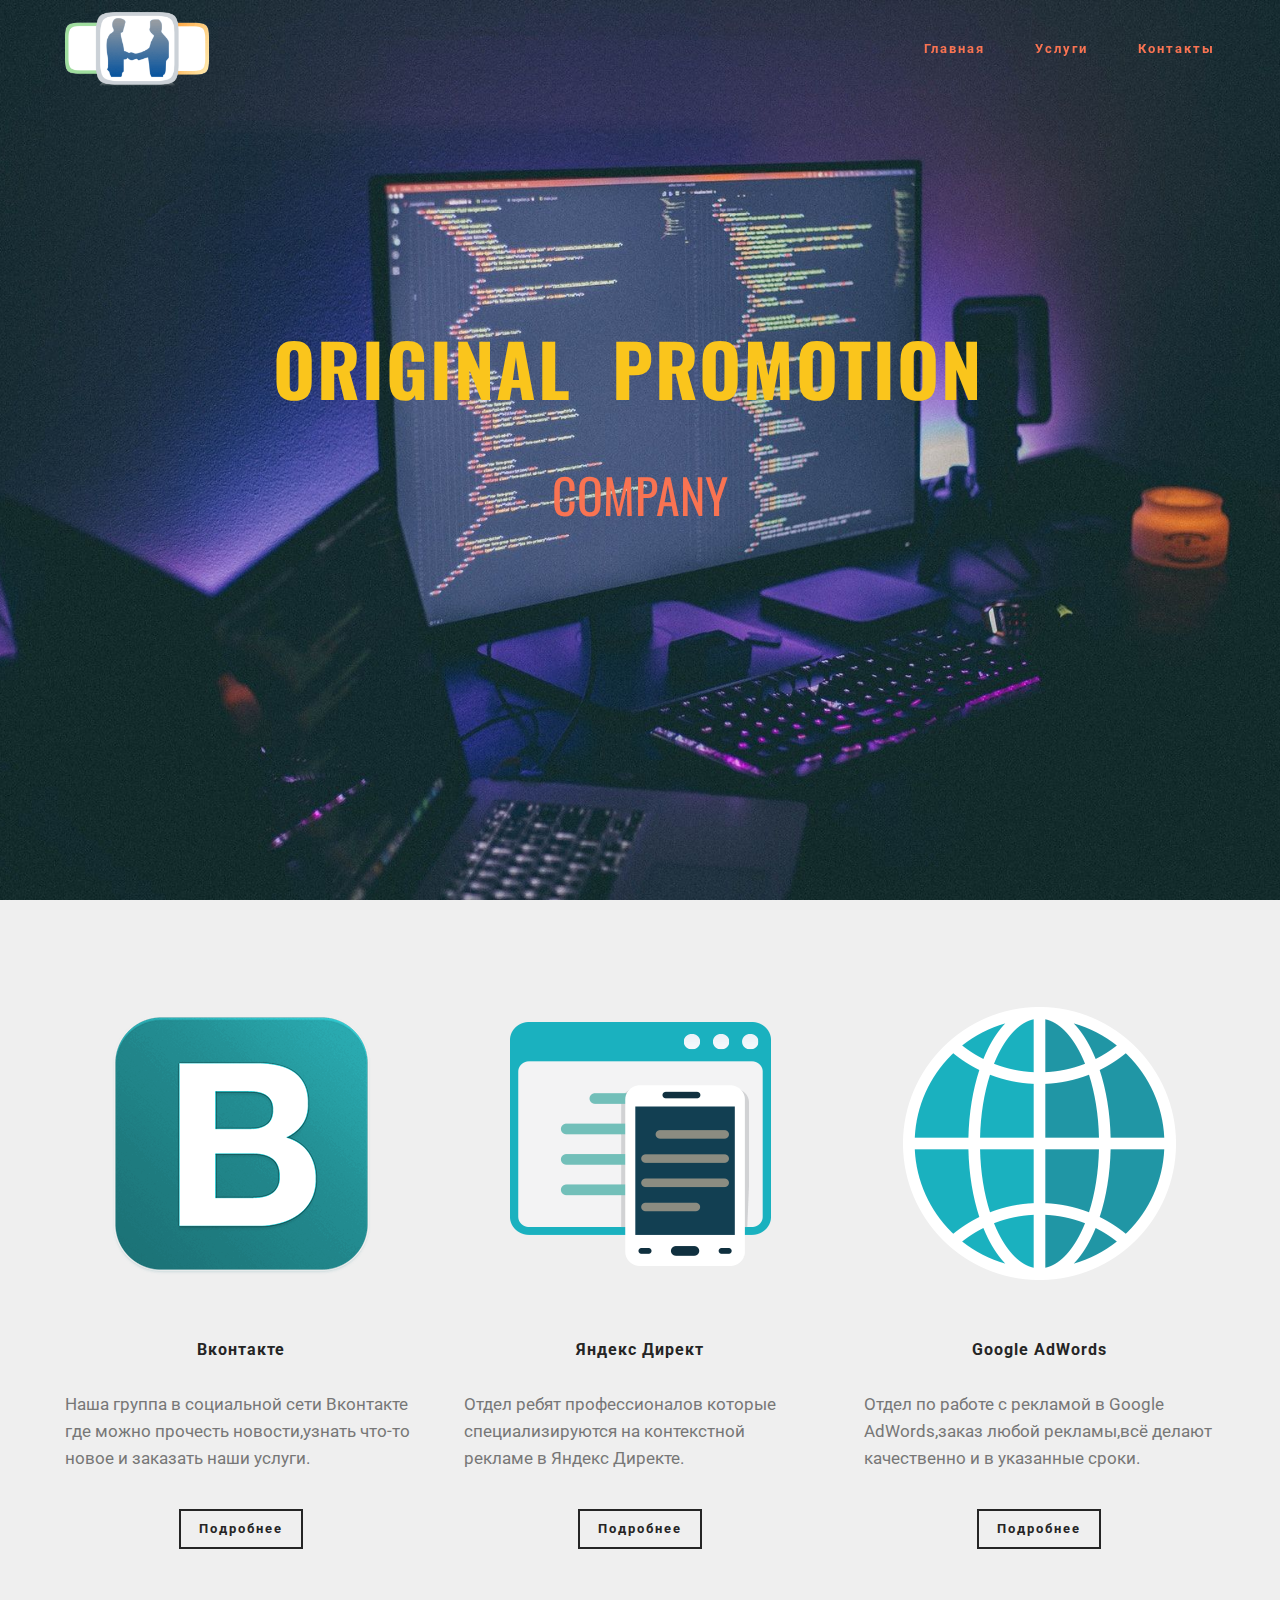
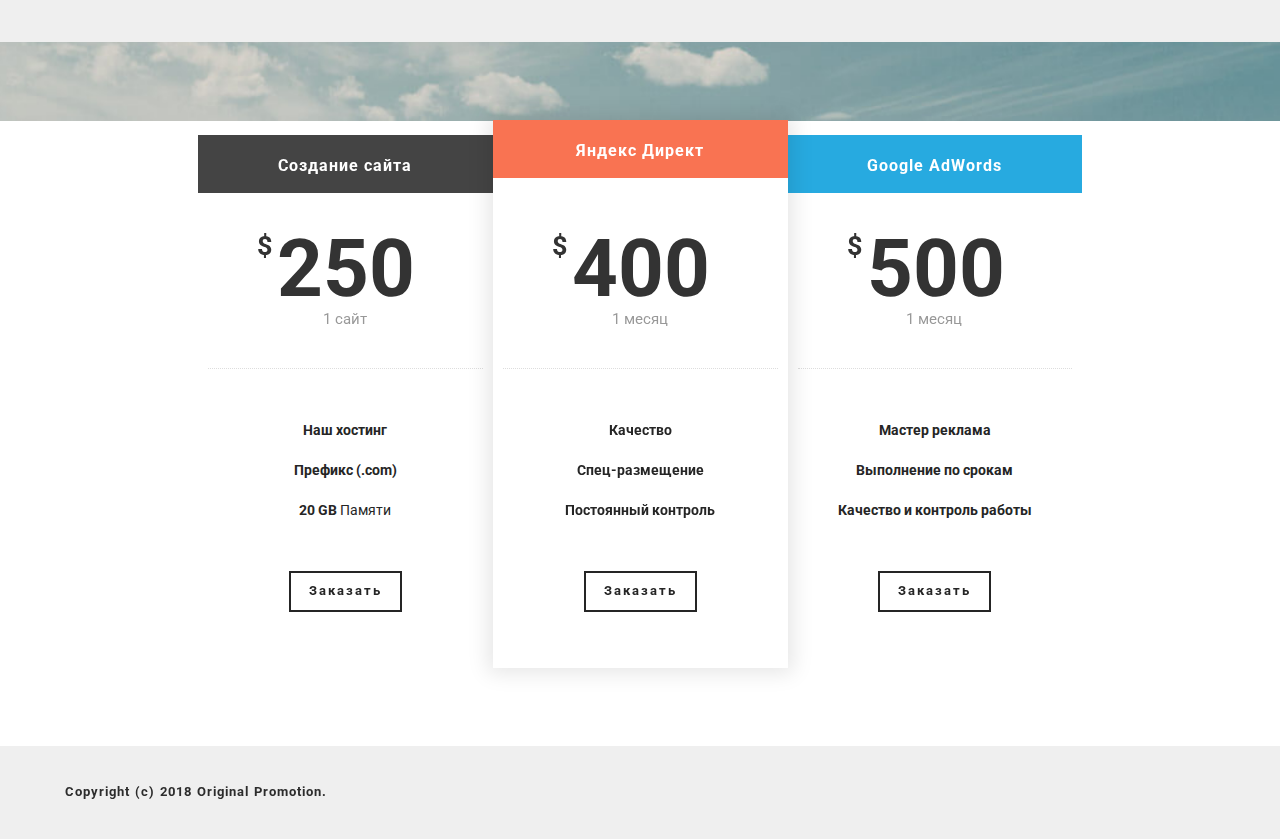
==== commit 2e4d8d92: "create github pages" ====
--- a/page1.html
+++ b/page1.html
@@ -44,15 +44,15 @@
     </div>
 </section>
 
-<section class="engine"><a href="https://mobirise.ws/n">free website builder app</a></section><section class="mbr-box mbr-section mbr-section--relative mbr-section--fixed-size mbr-section--full-height mbr-section--bg-adapted mbr-parallax-background mbr-after-navbar" id="header4-p" data-rv-view="52" style="background-image: url(assets/images/mbr-1620x1080.jpg);">
+<section class="engine"><a href="https://mobirise.ws/m">drag and drop site maker</a></section><section class="mbr-box mbr-section mbr-section--relative mbr-section--fixed-size mbr-section--full-height mbr-section--bg-adapted mbr-parallax-background mbr-after-navbar" id="header4-p" data-rv-view="52" style="background-image: url(assets/images/mbr-1620x1080.jpg);">
     <div class="mbr-box__magnet mbr-box__magnet--sm-padding mbr-box__magnet--center-center">
         
         <div class="mbr-box__container mbr-section__container container">
             <div class="mbr-box mbr-box--stretched"><div class="mbr-box__magnet mbr-box__magnet--center-center">
                 <div class="row"><div class=" col-sm-8 col-sm-offset-2">
                     <div class="mbr-hero animated fadeInUp">
-                        <h1 class="mbr-hero__text">ORIGINAL PROMOTION<br><br></h1>
-                        <p class="mbr-hero__subtext">COMPANY</p>
+                        <h1 class="mbr-hero__text">ORIGINAL &nbsp;PROMOTION&nbsp;<br><br></h1>
+                        <p class="mbr-hero__subtext"><br>COMPANY</p>
                     </div>
                     
                 </div></div>
--- a/assets/mobirise/css/mbr-additional.css
+++ b/assets/mobirise/css/mbr-additional.css
@@ -78,12 +78,12 @@
 }
 #header4-o H1 {
   font-family: 'Oswald', sans-serif;
-  font-size: 80px;
+  font-size: 72px;
   color: #fac51c;
 }
 #header4-o P {
   font-family: 'Oswald', sans-serif;
-  font-size: 60px;
+  font-size: 48px;
   color: #f97352;
 }
 #contacts3-a P {
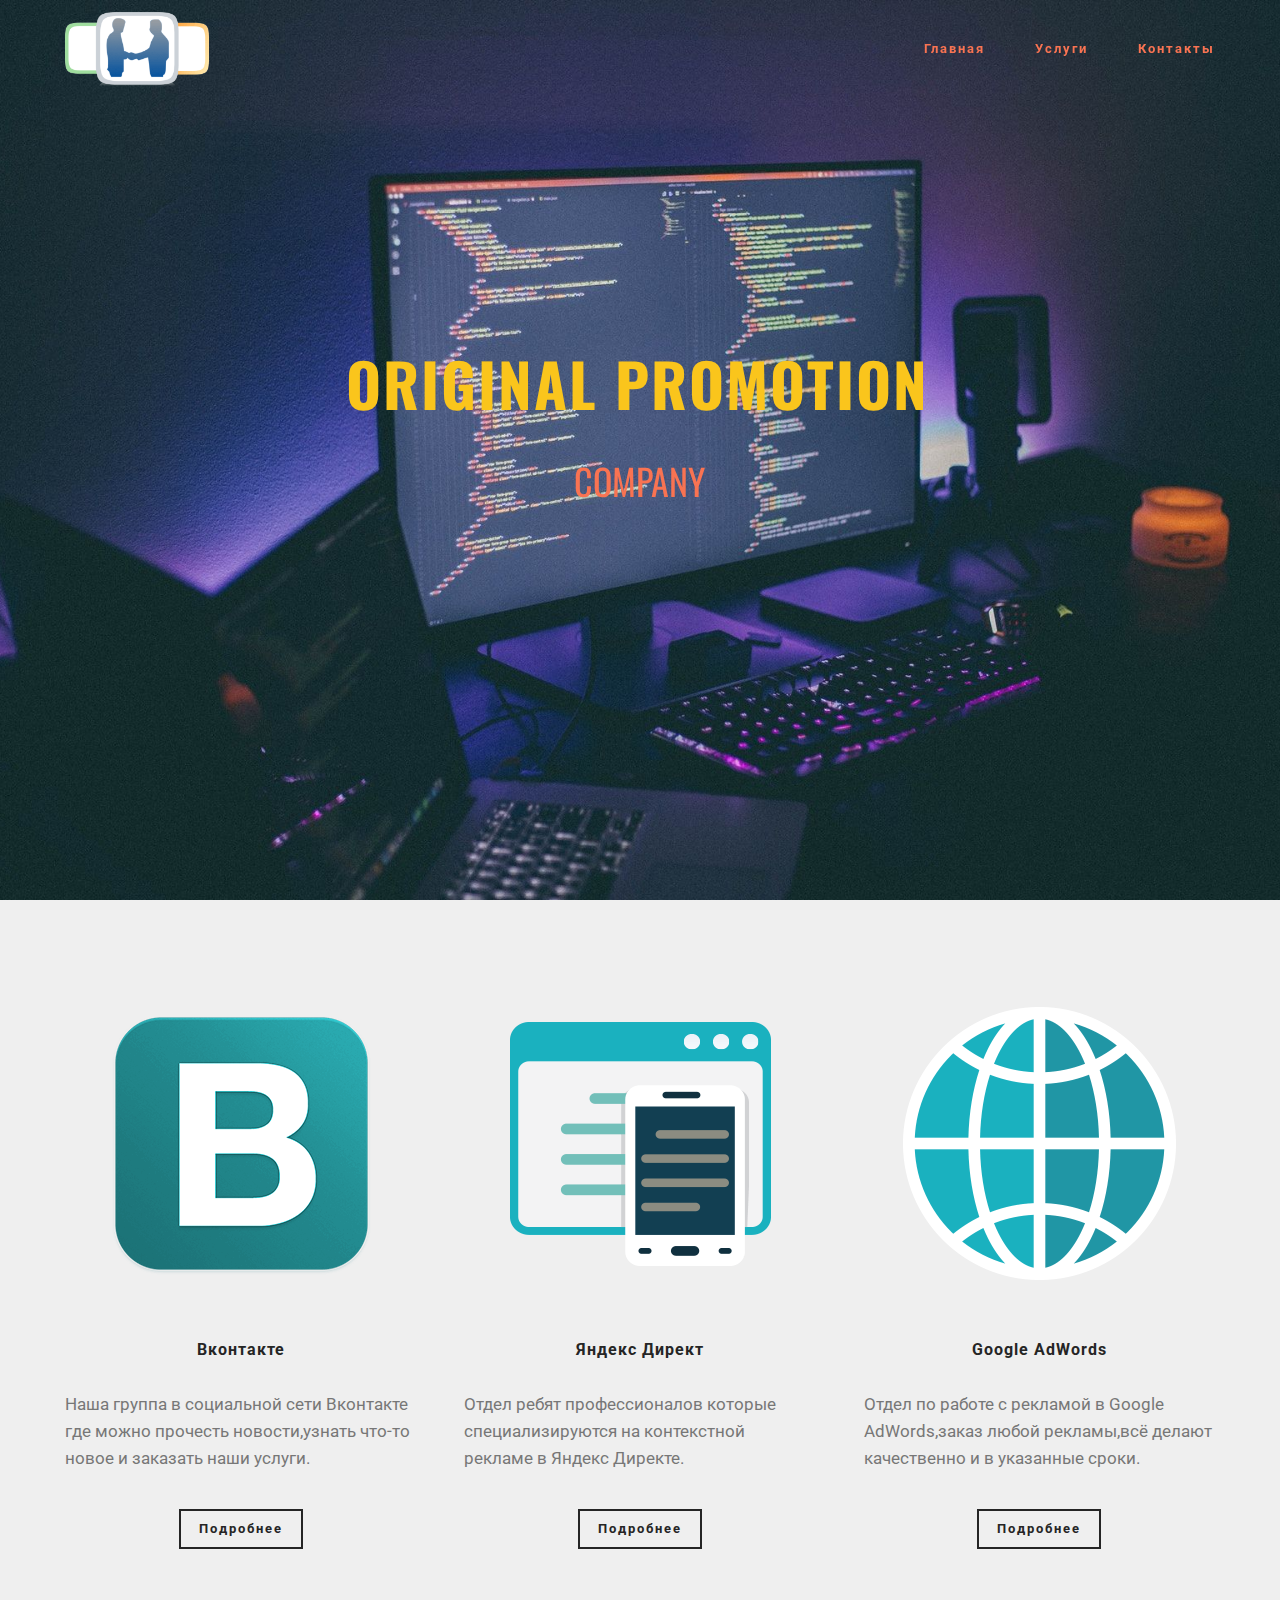
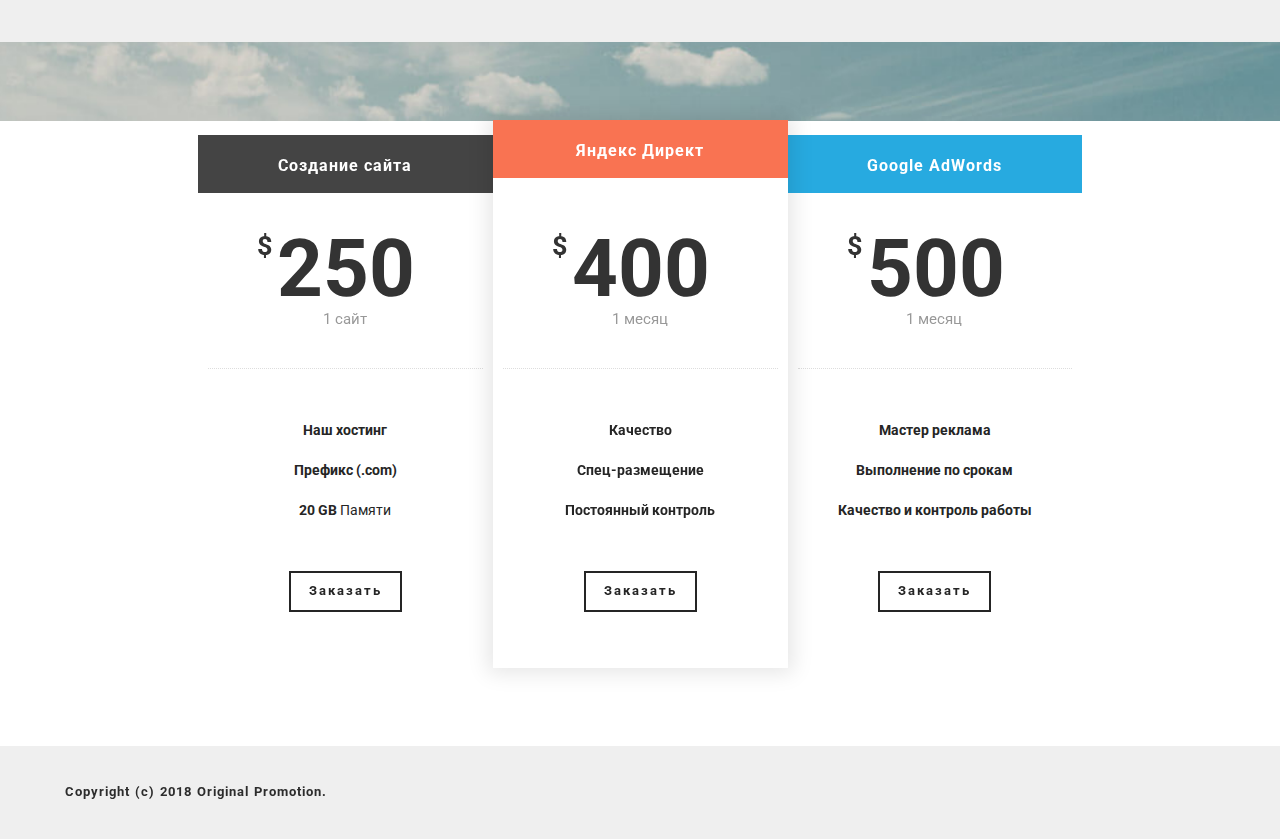
==== commit c9ccfd45: "create github pages" ====
--- a/page1.html
+++ b/page1.html
@@ -44,15 +44,15 @@
     </div>
 </section>
 
-<section class="engine"><a href="https://mobirise.ws/m">drag and drop site maker</a></section><section class="mbr-box mbr-section mbr-section--relative mbr-section--fixed-size mbr-section--full-height mbr-section--bg-adapted mbr-parallax-background mbr-after-navbar" id="header4-p" data-rv-view="52" style="background-image: url(assets/images/mbr-1620x1080.jpg);">
+<section class="engine"><a href="https://mobirise.ws/e">best web authoring software</a></section><section class="mbr-box mbr-section mbr-section--relative mbr-section--fixed-size mbr-section--full-height mbr-section--bg-adapted mbr-parallax-background mbr-after-navbar" id="header4-p" data-rv-view="52" style="background-image: url(assets/images/mbr-1620x1080.jpg);">
     <div class="mbr-box__magnet mbr-box__magnet--sm-padding mbr-box__magnet--center-center">
         
         <div class="mbr-box__container mbr-section__container container">
             <div class="mbr-box mbr-box--stretched"><div class="mbr-box__magnet mbr-box__magnet--center-center">
                 <div class="row"><div class=" col-sm-8 col-sm-offset-2">
                     <div class="mbr-hero animated fadeInUp">
-                        <h1 class="mbr-hero__text">ORIGINAL &nbsp;PROMOTION&nbsp;<br><br></h1>
-                        <p class="mbr-hero__subtext"><br>COMPANY</p>
+                        <h1 class="mbr-hero__text">ORIGINAL PROMOTION<br><br></h1>
+                        <p class="mbr-hero__subtext">COMPANY</p>
                     </div>
                     
                 </div></div>
--- a/assets/mobirise/css/mbr-additional.css
+++ b/assets/mobirise/css/mbr-additional.css
@@ -17,12 +17,12 @@
 }
 #header4-r H1 {
   font-family: 'Oswald', sans-serif;
-  font-size: 72px;
+  font-size: 60px;
   color: #fac51c;
 }
 #header4-r P {
   font-family: 'Oswald', sans-serif;
-  font-size: 48px;
+  font-size: 36px;
   color: #f97352;
 }
 #contacts3-a P {
@@ -36,12 +36,12 @@
 
 #header4-p H1 {
   font-family: 'Oswald', sans-serif;
-  font-size: 72px;
+  font-size: 60px;
   color: #fac51c;
 }
 #header4-p P {
   font-family: 'Oswald', sans-serif;
-  font-size: 48px;
+  font-size: 36px;
   color: #f97352;
 }
 #ext_menu-1 .mbr-brand__name {
@@ -78,12 +78,12 @@
 }
 #header4-o H1 {
   font-family: 'Oswald', sans-serif;
-  font-size: 72px;
+  font-size: 60px;
   color: #fac51c;
 }
 #header4-o P {
   font-family: 'Oswald', sans-serif;
-  font-size: 48px;
+  font-size: 36px;
   color: #f97352;
 }
 #contacts3-a P {
